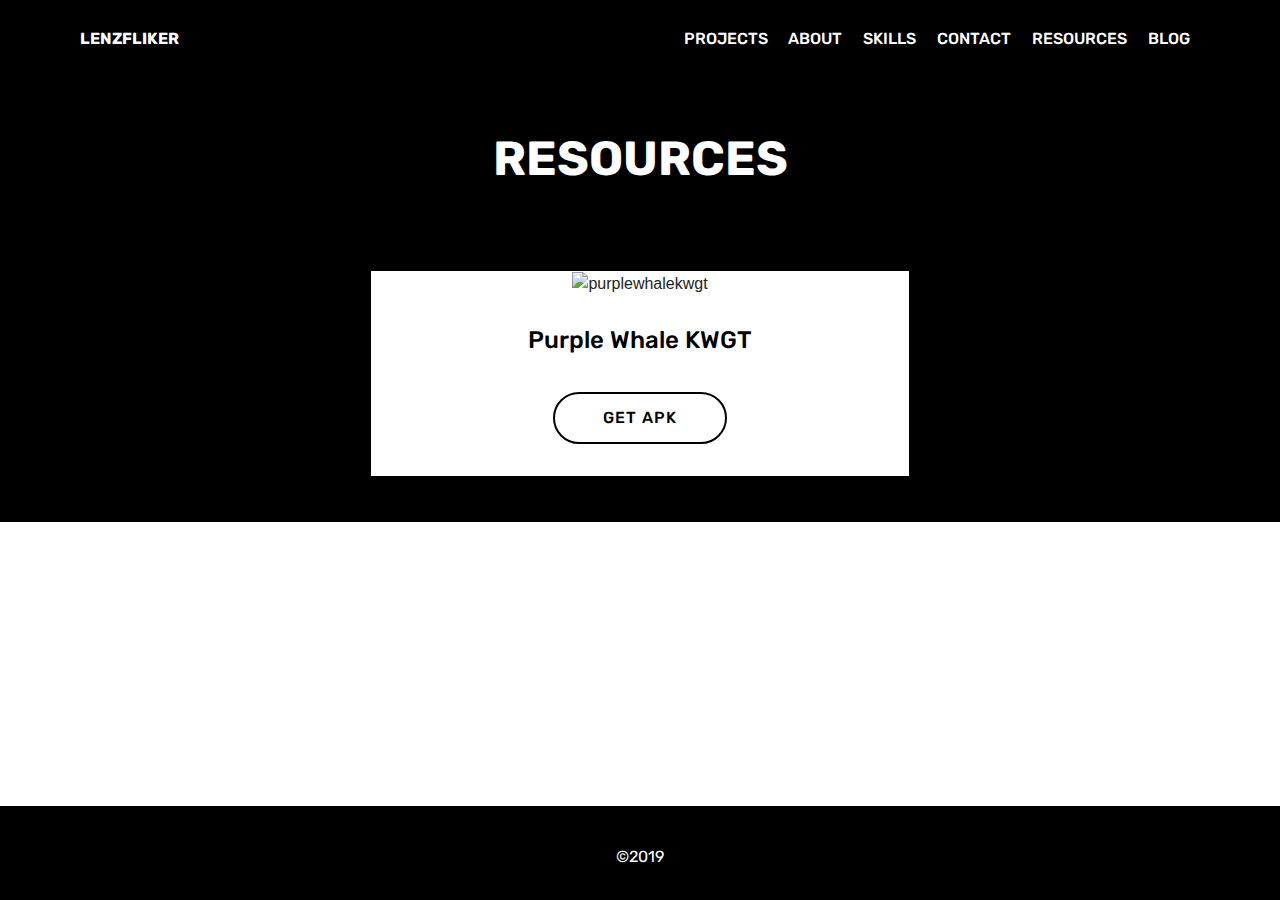
==== resources.html @ 173f1ce5 "create github pages" ====
<!DOCTYPE html>
<html  >
<head>
  
  <meta charset="UTF-8">
  <meta http-equiv="X-UA-Compatible" content="IE=edge">
  
  <meta name="viewport" content="width=device-width, initial-scale=1, minimum-scale=1">
  <link rel="shortcut icon" href="assets/images/vector-1.svg" type="image/x-icon">
  <meta name="description" content="freebies">
  
  <title>Resources</title>
  <link rel="stylesheet" href="assets/font-awesome-brands/../css/fontawesome.min.css">
  <link rel="stylesheet" href="assets/font-awesome-brands/css/brands.min.css">
  <link rel="stylesheet" href="assets/web/assets/mobirise-icons/mobirise-icons.css">
  <link rel="stylesheet" href="assets/tether/tether.min.css">
  <link rel="stylesheet" href="assets/bootstrap/css/bootstrap.min.css">
  <link rel="stylesheet" href="assets/bootstrap/css/bootstrap-grid.min.css">
  <link rel="stylesheet" href="assets/bootstrap/css/bootstrap-reboot.min.css">
  <link rel="stylesheet" href="assets/animatecss/animate.min.css">
  <link rel="stylesheet" href="assets/dropdown/css/style.css">
  <link rel="stylesheet" href="assets/theme/css/style.css">
  <link rel="stylesheet" href="assets/mobirise/css/mbr-additional.css" type="text/css">
  
  
  
<meta name="theme-color" content="#000000" />
<meta name="yandex-verification" content="7c7ad9bd0ea93718" /></head>
<body>

<!-- Google Analytics -->
<!-- Global site tag (gtag.js) - Google Analytics -->
<script async src="https://www.googletagmanager.com/gtag/js?id=UA-133733498-1"></script>
<script>
  window.dataLayer = window.dataLayer || [];
  function gtag(){dataLayer.push(arguments);}
  gtag('js', new Date());

  gtag('config', 'UA-133733498-1');
</script>
<!-- /Google Analytics -->


  <link rel="stylesheet" href="style.less" class="cid-rhVDGALJ6b" id="menu1-1d" data-rv-view="108"><section class="menu cid-rhVDGALJ6b" once="menu" id="menu1-1d">

    

    <nav class="navbar navbar-expand beta-menu navbar-dropdown align-items-center navbar-toggleable-sm">
        <button class="navbar-toggler navbar-toggler-right" type="button" data-toggle="collapse" data-target="#navbarSupportedContent" aria-controls="navbarSupportedContent" aria-expanded="false" aria-label="Toggle navigation">
            <div class="hamburger">
                <span></span>
                <span></span>
                <span></span>
                <span></span>
            </div>
        </button>
        <div class="menu-logo">
            <div class="navbar-brand">
                
                <span class="navbar-caption-wrap"><a class="navbar-caption text-white display-4" href="index.html">
                        LENZFLIKER</a></span>
            </div>
        </div>
        <div class="collapse navbar-collapse" id="navbarSupportedContent">
            <ul class="navbar-nav nav-dropdown nav-right" data-app-modern-menu="true"><li class="nav-item">
                    <a class="nav-link link text-primary display-4" href="https://mobirise.co">&nbsp;</a>   
                </li>
                <li class="nav-item"><a class="nav-link link text-primary display-4" href="https://behance.net/lenzfliker" target="_blank">PROJECTS</a></li><li class="nav-item"><a class="nav-link link text-primary display-4" href="index.html#content4-n">
                        
                        ABOUT</a></li><li class="nav-item"><a class="nav-link link text-primary display-4" href="index.html#header16-y">
                        
                        SKILLS</a></li><li class="nav-item"><a class="nav-link link text-primary display-4" href="index.html#form1-h">
                        
                        CONTACT</a></li><li class="nav-item"><a class="nav-link link text-primary display-4" href="resources.html">RESOURCES</a></li><li class="nav-item"><a class="nav-link link text-primary display-4" href="https://kutt.it/lenzfliker-blog" target="_blank">
                        
                        BLOG</a></li></ul>
            
        </div>
    </nav>
</section>

<section class="services1 cid-rwJvp8wmtj" id="services1-1f">
    <!---->
    
    <!---->
    <!--Overlay-->
    
    <!--Container-->
    <div class="container">
        <div class="row justify-content-center">
            <!--Titles-->
            <div class="title pb-5 col-12">
                <h2 class="align-left pb-3 mbr-fonts-style display-2"><strong>RESOURCES</strong></h2>
                
            </div>
            <!--Card-1-->
            <div class="card col-12 col-md-6 p-3 last-child">
                <div class="card-wrapper">
                    <div class="card-img">
                        <img src="assets/images/purplewhalekwgt-800x600.png" alt="purplewhalekwgt" title="purplewhalekwgt">
                    </div>
                    <div class="card-box">
                        <h4 class="card-title mbr-fonts-style display-5">
                            Purple Whale KWGT</h4>
                        
                        <!--Btn-->
                        <div class="mbr-section-btn align-center"><a href="https://kutt.it/kwgt" class="btn btn-black-outline display-4" target="_blank">GET APK</a></div>
                    </div>
                </div>
            </div>
            <!--Card-2-->
            
            <!--Card-3-->
            
            <!--Card-4-->
            
        </div>
    </div>
</section>

<section once="" class="cid-rh5cj7y0Zn mbr-reveal" id="footer7-1e">

    

    

    <div class="container">
        <div class="media-container-row align-center mbr-white">
            
            <div class="row social-row">
                <div class="social-list align-right pb-2">
                    
                    
                    
                    
                    
                    
                <div class="soc-item">
                        <a href="https://linkedin.com/in/lenzfliker/" target="_blank">
                            <span class="mbr-iconfont mbr-iconfont-social fa-linkedin-in fab" style="color: rgb(255, 255, 255); fill: rgb(255, 255, 255);"></span>
                        </a>
                    </div><div class="soc-item">
                        <a href="https://twitter.com/lenzfliker" target="_blank">
                            <span class="mbr-iconfont mbr-iconfont-social fa-twitter fab" style="color: rgb(255, 255, 255); fill: rgb(255, 255, 255);"></span>
                        </a>
                    </div><div class="soc-item">
                        <a href="https://instagram.com/lenzfliker" target="_blank">
                            <span class="mbr-iconfont mbr-iconfont-social fa-instagram fab" style="color: rgb(255, 255, 255); fill: rgb(255, 255, 255);"></span>
                        </a>
                    </div><div class="soc-item">
                        <a href="https://www.youtube.com/lenzfliker" target="_blank">
                            <span class="mbr-iconfont mbr-iconfont-social fa-youtube fab" style="color: rgb(255, 255, 255); fill: rgb(255, 255, 255);"></span>
                        </a>
                    </div><div class="soc-item">
                        <a href="https://m.me/lenzfliker" target="_blank">
                            <span class="mbr-iconfont mbr-iconfont-social fa-facebook-messenger fab" style="color: rgb(255, 255, 255); fill: rgb(255, 255, 255);"></span>
                        </a>
                    </div><div class="soc-item">
                        <a href="https://github.com/LENZFLIKER" target="_blank">
                            <span class="mbr-iconfont mbr-iconfont-social fa-github fab" style="color: rgb(255, 255, 255); fill: rgb(255, 255, 255);"></span>
                        </a>
                    </div></div>
            </div>
            <div class="row row-copirayt">
                <p class="mbr-text mb-0 mbr-fonts-style mbr-white align-center display-4"><a href="https://lenzfliker.github.io/pleaseclap/" target="_blank">
                    ©2019</a></p>
            </div>
        </div>
    </div>
</section>


  <script src="assets/web/assets/jquery/jquery.min.js"></script>
  <script src="assets/tether/tether.min.js"></script>
  <script src="assets/popper/popper.min.js"></script>
  <script src="assets/bootstrap/js/bootstrap.min.js"></script>
  <script src="assets/smoothscroll/smooth-scroll.js"></script>
  <script src="assets/touchswipe/jquery.touch-swipe.min.js"></script>
  <script src="assets/viewportchecker/jquery.viewportchecker.js"></script>
  <script src="assets/dropdown/js/nav-dropdown.js"></script>
  <script src="assets/dropdown/js/navbar-dropdown.js"></script>
  <script src="assets/theme/js/script.js"></script>
  
  
 <div id="scrollToTop" class="scrollToTop mbr-arrow-up"><a style="text-align: center;"><i class="mbr-arrow-up-icon mbr-arrow-up-icon-cm cm-icon cm-icon-smallarrow-up"></i></a></div>
    <input name="animation" type="hidden">
  </body>
</html>
---- assets/web/assets/mobirise-icons/mobirise-icons.css ----
@font-face {
  font-family: 'MobiriseIcons';
  src:  url('mobirise-icons.eot?spat4u');
  src:  url('mobirise-icons.eot?spat4u#iefix') format('embedded-opentype'),
    url('mobirise-icons.ttf?spat4u') format('truetype'),
    url('mobirise-icons.woff?spat4u') format('woff'),
    url('mobirise-icons.svg?spat4u#MobiriseIcons') format('svg');
  font-weight: normal;
  font-style: normal;
}

[class^="mbri-"], [class*=" mbri-"] {
  /* use !important to prevent issues with browser extensions that change fonts */
  font-family: MobiriseIcons !important;
  speak: none;
  font-style: normal;
  font-weight: normal;
  font-variant: normal;
  text-transform: none;
  line-height: 1;

  /* Better Font Rendering =========== */
  -webkit-font-smoothing: antialiased;
  -moz-osx-font-smoothing: grayscale;
}

.mbri-add-submenu:before {
  content: "\e900";
}
.mbri-alert:before {
  content: "\e901";
}
.mbri-align-center:before {
  content: "\e902";
}
.mbri-align-justify:before {
  content: "\e903";
}
.mbri-align-left:before {
  content: "\e904";
}
.mbri-align-right:before {
  content: "\e905";
}
.mbri-android:before {
  content: "\e906";
}
.mbri-apple:before {
  content: "\e907";
}
.mbri-arrow-down:before {
  content: "\e908";
}
.mbri-arrow-next:before {
  content: "\e909";
}
.mbri-arrow-prev:before {
  content: "\e90a";
}
.mbri-arrow-up:before {
  content: "\e90b";
}
.mbri-bold:before {
  content: "\e90c";
}
.mbri-bookmark:before {
  content: "\e90d";
}
.mbri-bootstrap:before {
  content: "\e90e";
}
.mbri-briefcase:before {
  content: "\e90f";
}
.mbri-browse:before {
  content: "\e910";
}
.mbri-bulleted-list:before {
  content: "\e911";
}
.mbri-calendar:before {
  content: "\e912";
}
.mbri-camera:before {
  content: "\e913";
}
.mbri-cart-add:before {
  content: "\e914";
}
.mbri-cart-full:before {
  content: "\e915";
}
.mbri-cash:before {
  content: "\e916";
}
.mbri-change-style:before {
  content: "\e917";
}
.mbri-chat:before {
  content: "\e918";
}
.mbri-clock:before {
  content: "\e919";
}
.mbri-close:before {
  content: "\e91a";
}
.mbri-cloud:before {
  content: "\e91b";
}
.mbri-code:before {
  content: "\e91c";
}
.mbri-contact-form:before {
  content: "\e91d";
}
.mbri-credit-card:before {
  content: "\e91e";
}
.mbri-cursor-click:before {
  content: "\e91f";
}
.mbri-cust-feedback:before {
  content: "\e920";
}
.mbri-database:before {
  content: "\e921";
}
.mbri-delivery:before {
  content: "\e922";
}
.mbri-desktop:before {
  content: "\e923";
}
.mbri-devices:before {
  content: "\e924";
}
.mbri-down:before {
  content: "\e925";
}
.mbri-download:before {
  content: "\e989";
}
.mbri-drag-n-drop:before {
  content: "\e927";
}
.mbri-drag-n-drop2:before {
  content: "\e928";
}
.mbri-edit:before {
  content: "\e929";
}
.mbri-edit2:before {
  content: "\e92a";
}
.mbri-error:before {
  content: "\e92b";
}
.mbri-extension:before {
  content: "\e92c";
}
.mbri-features:before {
  content: "\e92d";
}
.mbri-file:before {
  content: "\e92e";
}
.mbri-flag:before {
  content: "\e92f";
}
.mbri-folder:before {
  content: "\e930";
}
.mbri-gift:before {
  content: "\e931";
}
.mbri-github:before {
  content: "\e932";
}
.mbri-globe:before {
  content: "\e933";
}
.mbri-globe-2:before {
  content: "\e934";
}
.mbri-growing-chart:before {
  content: "\e935";
}
.mbri-hearth:before {
  content: "\e936";
}
.mbri-help:before {
  content: "\e937";
}
.mbri-home:before {
  content: "\e938";
}
.mbri-hot-cup:before {
  content: "\e939";
}
.mbri-idea:before {
  content: "\e93a";
}
.mbri-image-gallery:before {
  content: "\e93b";
}
.mbri-image-slider:before {
  content: "\e93c";
}
.mbri-info:before {
  content: "\e93d";
}
.mbri-italic:before {
  content: "\e93e";
}
.mbri-key:before {
  content: "\e93f";
}
.mbri-laptop:before {
  content: "\e940";
}
.mbri-layers:before {
  content: "\e941";
}
.mbri-left-right:before {
  content: "\e942";
}
.mbri-left:before {
  content: "\e943";
}
.mbri-letter:before {
  content: "\e944";
}
.mbri-like:before {
  content: "\e945";
}
.mbri-link:before {
  content: "\e946";
}
.mbri-lock:before {
  content: "\e947";
}
.mbri-login:before {
  content: "\e948";
}
.mbri-logout:before {
  content: "\e949";
}
.mbri-magic-stick:before {
  content: "\e94a";
}
.mbri-map-pin:before {
  content: "\e94b";
}
.mbri-menu:before {
  content: "\e94c";
}
.mbri-mobile:before {
  content: "\e94d";
}
.mbri-mobile2:before {
  content: "\e94e";
}
.mbri-mobirise:before {
  content: "\e94f";
}
.mbri-more-horizontal:before {
  content: "\e950";
}
.mbri-more-vertical:before {
  content: "\e951";
}
.mbri-music:before {
  content: "\e952";
}
.mbri-new-file:before {
  content: "\e953";
}
.mbri-numbered-list:before {
  content: "\e954";
}
.mbri-opened-folder:before {
  content: "\e955";
}
.mbri-pages:before {
  content: "\e956";
}
.mbri-paper-plane:before {
  content: "\e957";
}
.mbri-paperclip:before {
  content: "\e958";
}
.mbri-photo:before {
  content: "\e959";
}
.mbri-photos:before {
  content: "\e95a";
}
.mbri-pin:before {
  content: "\e95b";
}
.mbri-play:before {
  content: "\e95c";
}
.mbri-plus:before {
  content: "\e95d";
}
.mbri-preview:before {
  content: "\e95e";
}
.mbri-print:before {
  content: "\e95f";
}
.mbri-protect:before {
  content: "\e960";
}
.mbri-question:before {
  content: "\e961";
}
.mbri-quote-left:before {
  content: "\e962";
}
.mbri-quote-right:before {
  content: "\e963";
}
.mbri-refresh:before {
  content: "\e964";
}
.mbri-responsive:before {
  content: "\e965";
}
.mbri-right:before {
  content: "\e966";
}
.mbri-rocket:before {
  content: "\e967";
}
.mbri-sad-face:before {
  content: "\e968";
}
.mbri-sale:before {
  content: "\e969";
}
.mbri-save:before {
  content: "\e96a";
}
.mbri-search:before {
  content: "\e96b";
}
.mbri-setting:before {
  content: "\e96c";
}
.mbri-setting2:before {
  content: "\e96d";
}
.mbri-setting3:before {
  content: "\e96e";
}
.mbri-share:before {
  content: "\e96f";
}
.mbri-shopping-bag:before {
  content: "\e970";
}
.mbri-shopping-basket:before {
  content: "\e971";
}
.mbri-shopping-cart:before {
  content: "\e972";
}
.mbri-sites:before {
  content: "\e973";
}
.mbri-smile-face:before {
  content: "\e974";
}
.mbri-speed:before {
  content: "\e975";
}
.mbri-star:before {
  content: "\e976";
}
.mbri-success:before {
  content: "\e977";
}
.mbri-sun:before {
  content: "\e978";
}
.mbri-sun2:before {
  content: "\e979";
}
.mbri-tablet:before {
  content: "\e97a";
}
.mbri-tablet-vertical:before {
  content: "\e97b";
}
.mbri-target:before {
  content: "\e97c";
}
.mbri-timer:before {
  content: "\e97d";
}
.mbri-to-ftp:before {
  content: "\e97e";
}
.mbri-to-local-drive:before {
  content: "\e97f";
}
.mbri-touch-swipe:before {
  content: "\e980";
}
.mbri-touch:before {
  content: "\e981";
}
.mbri-trash:before {
  content: "\e982";
}
.mbri-underline:before {
  content: "\e983";
}
.mbri-unlink:before {
  content: "\e984";
}
.mbri-unlock:before {
  content: "\e985";
}
.mbri-up-down:before {
  content: "\e986";
}
.mbri-up:before {
  content: "\e987";
}
.mbri-update:before {
  content: "\e988";
}
.mbri-upload:before {
 content: "\e926"; 
}
.mbri-user:before {
  content: "\e98a";
}
.mbri-user2:before {
  content: "\e98b";
}
.mbri-users:before {
  content: "\e98c";
}
.mbri-video:before {
  content: "\e98d";
}
.mbri-video-play:before {
  content: "\e98e";
}
.mbri-watch:before {
  content: "\e98f";
}
.mbri-website-theme:before {
  content: "\e990";
}
.mbri-wifi:before {
  content: "\e991";
}
.mbri-windows:before {
  content: "\e992";
}
.mbri-zoom-out:before {
  content: "\e993";
}
.mbri-redo:before {
  content: "\e994";
}
.mbri-undo:before {
  content: "\e995";
}
---- assets/dropdown/css/style.css ----
.navbar-dropdown {
  left: 0;
  padding: 0;
  position: absolute;
  right: 0;
  top: 0;
  transition: all 0.45s ease;
  z-index: 1030;
  background: #282828; }
  .navbar-dropdown .navbar-logo {
    margin-right: 0.8rem;
    transition: margin 0.3s ease-in-out;
    vertical-align: middle; }
    .navbar-dropdown .navbar-logo img {
      height: 3.125rem;
      transition: all 0.3s ease-in-out; }
    .navbar-dropdown .navbar-logo.mbr-iconfont {
      font-size: 3.125rem;
      line-height: 3.125rem; }
  .navbar-dropdown .navbar-caption {
    font-weight: 700;
    white-space: normal;
    vertical-align: -4px;
    line-height: 3.125rem !important; }
    .navbar-dropdown .navbar-caption, .navbar-dropdown .navbar-caption:hover {
      color: inherit;
      text-decoration: none; }
  .navbar-dropdown .mbr-iconfont + .navbar-caption {
    vertical-align: -1px; }
  .navbar-dropdown.navbar-fixed-top {
    position: fixed; }
  .navbar-dropdown .navbar-brand span {
    vertical-align: -4px; }
  .navbar-dropdown.bg-color.transparent {
    background: none; }
  .navbar-dropdown.navbar-short .navbar-brand {
    padding: 0.625rem 0; }
    .navbar-dropdown.navbar-short .navbar-brand span {
      vertical-align: -1px; }
  .navbar-dropdown.navbar-short .navbar-caption {
    line-height: 2.375rem !important;
    vertical-align: -2px; }
  .navbar-dropdown.navbar-short .navbar-logo {
    margin-right: 0.5rem; }
    .navbar-dropdown.navbar-short .navbar-logo img {
      height: 2.375rem; }
    .navbar-dropdown.navbar-short .navbar-logo.mbr-iconfont {
      font-size: 2.375rem;
      line-height: 2.375rem; }
  .navbar-dropdown.navbar-short .mbr-table-cell {
    height: 3.625rem; }
  .navbar-dropdown .navbar-close {
    left: 0.6875rem;
    position: fixed;
    top: 0.75rem;
    z-index: 1000; }
  .navbar-dropdown .hamburger-icon {
    content: "";
    display: inline-block;
    vertical-align: middle;
    width: 16px;
    -webkit-box-shadow: 0 -6px 0 1px #282828,0 0 0 1px #282828,0 6px 0 1px #282828;
    -moz-box-shadow: 0 -6px 0 1px #282828,0 0 0 1px #282828,0 6px 0 1px #282828;
    box-shadow: 0 -6px 0 1px #282828,0 0 0 1px #282828,0 6px 0 1px #282828; }

.dropdown-menu .dropdown-toggle[data-toggle="dropdown-submenu"]::after {
  border-bottom: 0.35em solid transparent;
  border-left: 0.35em solid;
  border-right: 0;
  border-top: 0.35em solid transparent;
  margin-left: 0.3rem; }

.dropdown-menu .dropdown-item:focus {
  outline: 0; }

.nav-dropdown {
  font-size: 0.75rem;
  font-weight: 500;
  height: auto !important; }
  .nav-dropdown .nav-btn {
    padding-left: 1rem; }
  .nav-dropdown .link {
    margin: .667em 1.667em;
    font-weight: 500;
    padding: 0;
    transition: color .2s ease-in-out; }
    .nav-dropdown .link.dropdown-toggle {
      margin-right: 2.583em; }
      .nav-dropdown .link.dropdown-toggle::after {
        margin-left: .25rem;
        border-top: 0.35em solid;
        border-right: 0.35em solid transparent;
        border-left: 0.35em solid transparent;
        border-bottom: 0; }
      .nav-dropdown .link.dropdown-toggle[aria-expanded="true"] {
        margin: 0;
        padding: 0.667em 3.263em  0.667em 1.667em; }
  .nav-dropdown .link::after,
  .nav-dropdown .dropdown-item::after {
    color: inherit; }
  .nav-dropdown .btn {
    font-size: 0.75rem;
    font-weight: 700;
    letter-spacing: 0;
    margin-bottom: 0;
    padding-left: 1.25rem;
    padding-right: 1.25rem; }
  .nav-dropdown .dropdown-menu {
    border-radius: 0;
    border: 0;
    left: 0;
    margin: 0;
    padding-bottom: 1.25rem;
    padding-top: 1.25rem;
    position: relative; }
  .nav-dropdown .dropdown-submenu {
    margin-left: 0.125rem;
    top: 0; }
  .nav-dropdown .dropdown-item {
    font-weight: 500;
    line-height: 2;
    padding: 0.3846em 4.615em 0.3846em 1.5385em;
    position: relative;
    transition: color .2s ease-in-out, background-color .2s ease-in-out; }
    .nav-dropdown .dropdown-item::after {
      margin-top: -0.3077em;
      position: absolute;
      right: 1.1538em;
      top: 50%; }
    .nav-dropdown .dropdown-item:focus, .nav-dropdown .dropdown-item:hover {
      background: none; }

@media (max-width: 767px) {
  .nav-dropdown.navbar-toggleable-sm {
    bottom: 0;
    display: none;
    left: 0;
    overflow-x: hidden;
    position: fixed;
    top: 0;
    transform: translateX(-100%);
    -ms-transform: translateX(-100%);
    -webkit-transform: translateX(-100%);
    width: 18.75rem;
    z-index: 999; } }
.nav-dropdown.navbar-toggleable-xl {
  bottom: 0;
  display: none;
  left: 0;
  overflow-x: hidden;
  position: fixed;
  top: 0;
  transform: translateX(-100%);
  -ms-transform: translateX(-100%);
  -webkit-transform: translateX(-100%);
  width: 18.75rem;
  z-index: 999; }

.nav-dropdown-sm {
  display: block !important;
  overflow-x: hidden;
  overflow: auto;
  padding-top: 3.875rem; }
  .nav-dropdown-sm::after {
    content: "";
    display: block;
    height: 3rem;
    width: 100%; }
  .nav-dropdown-sm.collapse.in ~ .navbar-close {
    display: block !important; }
  .nav-dropdown-sm.collapsing, .nav-dropdown-sm.collapse.in {
    transform: translateX(0);
    -ms-transform: translateX(0);
    -webkit-transform: translateX(0);
    transition: all 0.25s ease-out;
    -webkit-transition: all 0.25s ease-out;
    background: #282828; }
  .nav-dropdown-sm.collapsing[aria-expanded="false"] {
    transform: translateX(-100%);
    -ms-transform: translateX(-100%);
    -webkit-transform: translateX(-100%); }
  .nav-dropdown-sm .nav-item {
    display: block;
    margin-left: 0 !important;
    padding-left: 0; }
  .nav-dropdown-sm .link,
  .nav-dropdown-sm .dropdown-item {
    border-top: 1px dotted rgba(255, 255, 255, 0.1);
    font-size: 0.8125rem;
    line-height: 1.6;
    margin: 0 !important;
    padding: 0.875rem 2.4rem 0.875rem 1.5625rem !important;
    position: relative;
    white-space: normal; }
    .nav-dropdown-sm .link:focus, .nav-dropdown-sm .link:hover,
    .nav-dropdown-sm .dropdown-item:focus,
    .nav-dropdown-sm .dropdown-item:hover {
      background: rgba(0, 0, 0, 0.2) !important;
      color: #c0a375; }
  .nav-dropdown-sm .nav-btn {
    position: relative;
    padding: 1.5625rem 1.5625rem 0 1.5625rem; }
    .nav-dropdown-sm .nav-btn::before {
      border-top: 1px dotted rgba(255, 255, 255, 0.1);
      content: "";
      left: 0;
      position: absolute;
      top: 0;
      width: 100%; }
    .nav-dropdown-sm .nav-btn + .nav-btn {
      padding-top: 0.625rem; }
      .nav-dropdown-sm .nav-btn + .nav-btn::before {
        display: none; }
  .nav-dropdown-sm .btn {
    padding: 0.625rem 0; }
  .nav-dropdown-sm .dropdown-toggle[data-toggle="dropdown-submenu"]::after {
    margin-left: .25rem;
    border-top: 0.35em solid;
    border-right: 0.35em solid transparent;
    border-left: 0.35em solid transparent;
    border-bottom: 0; }
  .nav-dropdown-sm .dropdown-toggle[data-toggle="dropdown-submenu"][aria-expanded="true"]::after {
    border-top: 0;
    border-right: 0.35em solid transparent;
    border-left: 0.35em solid transparent;
    border-bottom: 0.35em solid; }
  .nav-dropdown-sm .dropdown-menu {
    margin: 0;
    padding: 0;
    position: relative;
    top: 0;
    left: 0;
    width: 100%;
    border: 0;
    float: none;
    border-radius: 0;
    background: none; }
  .nav-dropdown-sm .dropdown-submenu {
    left: 100%;
    margin-left: 0.125rem;
    margin-top: -1.25rem;
    top: 0; }

.navbar-toggleable-sm .nav-dropdown .dropdown-menu {
  position: absolute; }

.navbar-toggleable-sm .nav-dropdown .dropdown-submenu {
  left: 100%;
  margin-left: 0.125rem;
  margin-top: -1.25rem;
  top: 0; }

.navbar-toggleable-sm.opened .nav-dropdown .dropdown-menu {
  position: relative; }

.navbar-toggleable-sm.opened .nav-dropdown .dropdown-submenu {
  left: 0;
  margin-left: 00rem;
  margin-top: 0rem;
  top: 0; }

.is-builder .nav-dropdown.collapsing {
  transition: none !important; }

/*# sourceMappingURL=style.css.map */
---- assets/theme/css/style.css ----
/*!
 * Mobirise v4 theme (https://mobirise.com/)
 * Copyright 2017 Mobirise
 */
section {
  background-color: #eeeeee; }

section,
.container,
.container-fluid {
  position: relative;
  word-wrap: break-word; }

a.mbr-iconfont:hover {
  text-decoration: none; }

.article .lead p, .article .lead ul, .article .lead ol, .article .lead pre, .article .lead blockquote {
  margin-bottom: 0; }

a {
  font-style: normal;
  font-weight: 400;
  cursor: pointer; }
  a, a:hover {
    text-decoration: none; }

figure {
  margin-bottom: 0; }

body {
  color: #232323; }

h1, h2, h3, h4, h5, h6,
.h1, .h2, .h3, .h4, .h5, .h6,
.display-1, .display-2, .display-3, .display-4 {
  line-height: 1;
  word-break: break-word;
  word-wrap: break-word; }

b, strong {
  font-weight: bold; }

blockquote {
  padding: 10px 0 10px 20px;
  position: relative;
  border-left: 2px solid;
  border-color: #ff3366; }

input:-webkit-autofill, input:-webkit-autofill:hover, input:-webkit-autofill:focus, input:-webkit-autofill:active {
  transition-delay: 9999s;
  transition-property: background-color, color; }

textarea[type="hidden"] {
  display: none; }

body {
  position: relative; }

section {
  background-position: 50% 50%;
  background-repeat: no-repeat;
  background-size: cover; }
  section .mbr-background-video,
  section .mbr-background-video-preview {
    position: absolute;
    bottom: 0;
    left: 0;
    right: 0;
    top: 0; }

.hidden {
  visibility: hidden; }

.mbr-z-index20 {
  z-index: 20; }

/*! Base colors */
.mbr-white {
  color: #ffffff; }

.mbr-black {
  color: #000000; }

.mbr-bg-white {
  background-color: #ffffff; }

.mbr-bg-black {
  background-color: #000000; }

/*! Text-aligns */
.align-left {
  text-align: left; }

.align-center {
  text-align: center; }

.align-right {
  text-align: right; }

@media (max-width: 767px) {
  .align-left, .align-center, .align-right, .mbr-section-btn, .mbr-section-title {
    text-align: center; } }
/*! Font-weight  */
.mbr-light {
  font-weight: 300; }

.mbr-regular {
  font-weight: 400; }

.mbr-semibold {
  font-weight: 500; }

.mbr-bold {
  font-weight: 700; }

/*! Media  */
.media-size-item {
  -webkit-flex: 1 1 auto;
  -moz-flex: 1 1 auto;
  -ms-flex: 1 1 auto;
  -o-flex: 1 1 auto;
  flex: 1 1 auto; }

.media-content {
  -webkit-flex-basis: 100%;
  flex-basis: 100%; }

.media-container-row {
  display: -ms-flexbox;
  display: -webkit-flex;
  display: flex;
  -webkit-flex-direction: row;
  -ms-flex-direction: row;
  flex-direction: row;
  -webkit-flex-wrap: wrap;
  -ms-flex-wrap: wrap;
  flex-wrap: wrap;
  -webkit-justify-content: center;
  -ms-flex-pack: center;
  justify-content: center;
  -webkit-align-content: center;
  -ms-flex-line-pack: center;
  align-content: center;
  -webkit-align-items: start;
  -ms-flex-align: start;
  align-items: start; }
  .media-container-row .media-size-item {
    width: 400px; }

.media-container-column {
  display: -ms-flexbox;
  display: -webkit-flex;
  display: flex;
  -webkit-flex-direction: column;
  -ms-flex-direction: column;
  flex-direction: column;
  -webkit-flex-wrap: wrap;
  -ms-flex-wrap: wrap;
  flex-wrap: wrap;
  -webkit-justify-content: center;
  -ms-flex-pack: center;
  justify-content: center;
  -webkit-align-content: center;
  -ms-flex-line-pack: center;
  align-content: center;
  -webkit-align-items: stretch;
  -ms-flex-align: stretch;
  align-items: stretch; }
  .media-container-column > * {
    width: 100%; }

@media (min-width: 992px) {
  .media-container-row {
    -webkit-flex-wrap: nowrap;
    -ms-flex-wrap: nowrap;
    flex-wrap: nowrap; } }
figure {
  overflow: hidden; }

figure[mbr-media-size] {
  transition: width 0.1s; }

.mbr-figure img, .mbr-figure iframe {
  display: block;
  width: 100%; }

.card {
  background-color: transparent;
  border: none; }

.card-box {
  width: 100%; }

.card-img {
  text-align: center;
  flex-shrink: 0;
  -webkit-flex-shrink: 0; }

.media {
  max-width: 100%;
  margin: 0 auto; }

.mbr-figure {
  -ms-flex-item-align: center;
  -ms-grid-row-align: center;
  -webkit-align-self: center;
  align-self: center; }

.media-container > div {
  max-width: 100%; }

.mbr-figure img, .card-img img {
  width: 100%; }

@media (max-width: 991px) {
  .media-size-item {
    width: auto !important; }

  .media {
    width: auto; }

  .mbr-figure {
    width: 100% !important; } }
/*! Buttons */
.mbr-section-btn {
  margin-left: -.25rem;
  margin-right: -.25rem;
  font-size: 0; }

nav .mbr-section-btn {
  margin-left: 0rem;
  margin-right: 0rem; }

/*! Btn icon margin */
.btn .mbr-iconfont, .btn.btn-sm .mbr-iconfont {
  cursor: pointer;
  margin-right: 0.5rem; }

.btn.btn-md .mbr-iconfont, .btn.btn-md .mbr-iconfont {
  margin-right: 0.8rem; }

.mbr-regular {
  font-weight: 400; }

.mbr-semibold {
  font-weight: 500; }

.mbr-bold {
  font-weight: 700; }

[type="submit"] {
  -webkit-appearance: none; }

/*! Full-screen */
.mbr-fullscreen .mbr-overlay {
  min-height: 100vh; }

.mbr-fullscreen {
  display: flex;
  display: -webkit-flex;
  display: -moz-flex;
  display: -ms-flex;
  display: -o-flex;
  align-items: center;
  -webkit-align-items: center;
  min-height: 100vh;
  padding-top: 3rem;
  padding-bottom: 3rem; }

/*! Map */
.map {
  height: 25rem;
  position: relative; }
  .map iframe {
    width: 100%;
    height: 100%; }

/* Form */
.form-asterisk {
  font-family: initial;
  position: absolute;
  top: -2px;
  font-weight: normal; }

/*! Scroll to top arrow */
.mbr-arrow-up {
  bottom: 25px;
  right: 90px;
  position: fixed;
  text-align: right;
  z-index: 5000;
  color: #ffffff;
  font-size: 32px;
  transform: rotate(180deg);
  -webkit-transform: rotate(180deg); }

.mbr-arrow-up a {
  background: rgba(0, 0, 0, 0.2);
  border-radius: 3px;
  color: #fff;
  display: inline-block;
  height: 60px;
  width: 60px;
  outline-style: none !important;
  position: relative;
  text-decoration: none;
  transition: all .3s ease-in-out;
  cursor: pointer;
  text-align: center; }
  .mbr-arrow-up a:hover {
    background-color: rgba(0, 0, 0, 0.4); }
  .mbr-arrow-up a i {
    line-height: 60px; }

.mbr-arrow-up-icon {
  display: block;
  color: #fff; }

.mbr-arrow-up-icon::before {
  content: "\203a";
  display: inline-block;
  font-family: serif;
  font-size: 32px;
  line-height: 1;
  font-style: normal;
  position: relative;
  top: 6px;
  left: -4px;
  -webkit-transform: rotate(-90deg);
  transform: rotate(-90deg); }

/*! Arrow Down */
.mbr-arrow {
  position: absolute;
  bottom: 45px;
  left: 50%;
  width: 60px;
  height: 60px;
  cursor: pointer;
  background-color: rgba(80, 80, 80, 0.5);
  border-radius: 50%;
  -webkit-transform: translateX(-50%);
  transform: translateX(-50%); }
  .mbr-arrow > a {
    display: inline-block;
    text-decoration: none;
    outline-style: none;
    -webkit-animation: arrowdown 1.7s ease-in-out infinite;
    animation: arrowdown 1.7s ease-in-out infinite; }
    .mbr-arrow > a > i {
      position: absolute;
      top: -2px;
      left: 15px;
      font-size: 2rem; }

@keyframes arrowdown {
  0% {
    transform: translateY(0px);
    -webkit-transform: translateY(0px); }
  50% {
    transform: translateY(-5px);
    -webkit-transform: translateY(-5px); }
  100% {
    transform: translateY(0px);
    -webkit-transform: translateY(0px); } }
@-webkit-keyframes arrowdown {
  0% {
    transform: translateY(0px);
    -webkit-transform: translateY(0px); }
  50% {
    transform: translateY(-5px);
    -webkit-transform: translateY(-5px); }
  100% {
    transform: translateY(0px);
    -webkit-transform: translateY(0px); } }
@media (max-width: 500px) {
  .mbr-arrow-up {
    left: 50%;
    right: auto;
    transform: translateX(-50%) rotate(180deg);
    -webkit-transform: translateX(-50%) rotate(180deg); } }
/*Gradients animation*/
@keyframes gradient-animation {
  from {
    background-position: 0% 100%;
    animation-timing-function: ease-in-out; }
  to {
    background-position: 100% 0%;
    animation-timing-function: ease-in-out; } }
@-webkit-keyframes gradient-animation {
  from {
    background-position: 0% 100%;
    animation-timing-function: ease-in-out; }
  to {
    background-position: 100% 0%;
    animation-timing-function: ease-in-out; } }
.bg-gradient {
  background-size: 200% 200%;
  animation: gradient-animation 5s infinite alternate;
  -webkit-animation: gradient-animation 5s infinite alternate; }

.menu .navbar-brand {
  display: -webkit-flex; }
  .menu .navbar-brand span {
    display: flex;
    display: -webkit-flex; }
  .menu .navbar-brand .navbar-caption-wrap {
    display: -webkit-flex; }
  .menu .navbar-brand .navbar-logo img {
    display: -webkit-flex; }
@media (min-width: 768px) and (max-width: 991px) {
  .menu .navbar-toggleable-sm .navbar-nav {
    display: -webkit-box;
    display: -webkit-flex;
    display: -ms-flexbox; } }
@media (max-width: 991px) {
  .menu .navbar-collapse {
    max-height: 93.5vh; }
    .menu .navbar-collapse.show {
      overflow: auto; } }
@media (min-width: 992px) {
  .menu .navbar-nav.nav-dropdown {
    display: -webkit-flex; }
  .menu .navbar-toggleable-sm .navbar-collapse {
    display: -webkit-flex !important; } }
@media (max-width: 767px) {
  .menu .navbar-collapse {
    max-height: 80vh; } }

.navbar {
  display: -webkit-flex;
  -webkit-flex-wrap: wrap;
  -webkit-align-items: center;
  -webkit-justify-content: space-between; }

.navbar-collapse {
  -webkit-flex-basis: 100%;
  -webkit-flex-grow: 1;
  -webkit-align-items: center; }

.nav-dropdown .link {
  padding: .667em 1.667em !important;
  margin: 0 !important; }

.nav {
  display: -webkit-flex;
  -webkit-flex-wrap: wrap; }

.row {
  display: -webkit-flex;
  -webkit-flex-wrap: wrap; }

.justify-content-center {
  -webkit-justify-content: center; }

.form-inline {
  display: -webkit-flex;
  -webkit-flex-flow: row wrap;
  -webkit-align-items: center; }

.card-wrapper {
  -webkit-flex: 1; }

.carousel-control {
  z-index: 10;
  display: -webkit-flex;
  -webkit-align-items: center;
  -webkit-justify-content: center; }

.carousel-controls {
  display: -webkit-flex; }

.media {
  display: -webkit-flex; }

.form-group:focus {
  outline: none; }

.jq-selectbox__select {
  padding: 1.07em .5em;
  position: absolute;
  top: 0;
  left: 0;
  width: 100%; }

.jq-selectbox__dropdown {
  position: absolute;
  top: 100% !important;
  left: 0 !important;
  width: 100% !important; }

.jq-selectbox__trigger-arrow {
  transform: translateY(-50%); }

.jq-selectbox li {
  padding: 1.07em .5em; }

div[data-for^="input-range"] input {
  padding-left: 0;
  padding-right: 0; }

.modal-dialog, .modal-content {
  height: 100%; }

.modal-dialog .carousel-inner {
  height: 100%;
  height: -webkit-fill-available;
  height: fill-available; }

.carousel-item {
  text-align: center; }

.carousel-item img {
  margin: auto; }
.engine {
	position: absolute;
	text-indent: -2400px;
	text-align: center;
	padding: 0;
	top: 0;
	left: -2400px;
}
---- assets/mobirise/css/mbr-additional.css ----
@import url(https://fonts.googleapis.com/css?family=Rubik:300,300i,400,400i,500,500i,700,700i,900,900i);





body {
  font-style: normal;
  line-height: 1.5;
}
.mbr-section-title {
  font-style: normal;
  line-height: 1.2;
}
.mbr-section-subtitle {
  line-height: 1.3;
}
.mbr-text {
  font-style: normal;
  line-height: 1.6;
}
.display-1 {
  font-family: 'Rubik', sans-serif;
  font-size: 4rem;
}
.display-1 > .mbr-iconfont {
  font-size: 6.4rem;
}
.display-2 {
  font-family: 'Rubik', sans-serif;
  font-size: 3rem;
}
.display-2 > .mbr-iconfont {
  font-size: 4.8rem;
}
.display-4 {
  font-family: 'Rubik', sans-serif;
  font-size: 1rem;
}
.display-4 > .mbr-iconfont {
  font-size: 1.6rem;
}
.display-5 {
  font-family: 'Rubik', sans-serif;
  font-size: 1.5rem;
}
.display-5 > .mbr-iconfont {
  font-size: 2.4rem;
}
.display-7 {
  font-family: 'Rubik', sans-serif;
  font-size: 1.2rem;
}
.display-7 > .mbr-iconfont {
  font-size: 1.92rem;
}
/* ---- Fluid typography for mobile devices ---- */
/* 1.4 - font scale ratio ( bootstrap == 1.42857 ) */
/* 100vw - current viewport width */
/* (48 - 20)  48 == 48rem == 768px, 20 == 20rem == 320px(minimal supported viewport) */
/* 0.65 - min scale variable, may vary */
@media (max-width: 768px) {
  .display-1 {
    font-size: 3.2rem;
    font-size: calc( 2.05rem + (4 - 2.05) * ((100vw - 20rem) / (48 - 20)));
    line-height: calc( 1.4 * (2.05rem + (4 - 2.05) * ((100vw - 20rem) / (48 - 20))));
  }
  .display-2 {
    font-size: 2.4rem;
    font-size: calc( 1.7rem + (3 - 1.7) * ((100vw - 20rem) / (48 - 20)));
    line-height: calc( 1.4 * (1.7rem + (3 - 1.7) * ((100vw - 20rem) / (48 - 20))));
  }
  .display-4 {
    font-size: 0.8rem;
    font-size: calc( 1rem + (1 - 1) * ((100vw - 20rem) / (48 - 20)));
    line-height: calc( 1.4 * (1rem + (1 - 1) * ((100vw - 20rem) / (48 - 20))));
  }
  .display-5 {
    font-size: 1.2rem;
    font-size: calc( 1.175rem + (1.5 - 1.175) * ((100vw - 20rem) / (48 - 20)));
    line-height: calc( 1.4 * (1.175rem + (1.5 - 1.175) * ((100vw - 20rem) / (48 - 20))));
  }
}
/* Buttons */
.btn {
  font-weight: 500;
  border-width: 2px;
  font-style: normal;
  letter-spacing: 1px;
  margin: .4rem .8rem;
  white-space: normal;
  -webkit-transition: all 0.3s ease-in-out;
  -moz-transition: all 0.3s ease-in-out;
  transition: all 0.3s ease-in-out;
  display: inline-flex;
  align-items: center;
  justify-content: center;
  word-break: break-word;
  -webkit-align-items: center;
  -webkit-justify-content: center;
  display: -webkit-inline-flex;
  padding: 1rem 3rem;
  border-radius: 3px;
}
.btn-sm {
  font-weight: 500;
  letter-spacing: 1px;
  -webkit-transition: all 0.3s ease-in-out;
  -moz-transition: all 0.3s ease-in-out;
  transition: all 0.3s ease-in-out;
  padding: 0.6rem 1.5rem;
  border-radius: 3px;
}
.btn-md {
  font-weight: 500;
  letter-spacing: 1px;
  margin: .4rem .8rem !important;
  -webkit-transition: all 0.3s ease-in-out;
  -moz-transition: all 0.3s ease-in-out;
  transition: all 0.3s ease-in-out;
  padding: 1rem 3rem;
  border-radius: 3px;
}
.btn-lg {
  font-weight: 500;
  letter-spacing: 1px;
  margin: .4rem .8rem !important;
  -webkit-transition: all 0.3s ease-in-out;
  -moz-transition: all 0.3s ease-in-out;
  transition: all 0.3s ease-in-out;
  padding: 1.2rem 3.2rem;
  border-radius: 3px;
}
.bg-primary {
  background-color: #ffffff !important;
}
.bg-success {
  background-color: #f7ed4a !important;
}
.bg-info {
  background-color: #82786e !important;
}
.bg-warning {
  background-color: #879a9f !important;
}
.bg-danger {
  background-color: #b1a374 !important;
}
.btn-primary,
.btn-primary:active {
  background-color: #ffffff !important;
  border-color: #ffffff !important;
  color: #808080 !important;
}
.btn-primary:hover,
.btn-primary:focus,
.btn-primary.focus,
.btn-primary.active {
  color: #808080 !important;
  background-color: #d9d9d9 !important;
  border-color: #d9d9d9 !important;
}
.btn-primary.disabled,
.btn-primary:disabled {
  color: #808080 !important;
  background-color: #d9d9d9 !important;
  border-color: #d9d9d9 !important;
}
.btn-secondary,
.btn-secondary:active {
  background-color: #ff3366 !important;
  border-color: #ff3366 !important;
  color: #ffffff !important;
}
.btn-secondary:hover,
.btn-secondary:focus,
.btn-secondary.focus,
.btn-secondary.active {
  color: #ffffff !important;
  background-color: #e50039 !important;
  border-color: #e50039 !important;
}
.btn-secondary.disabled,
.btn-secondary:disabled {
  color: #ffffff !important;
  background-color: #e50039 !important;
  border-color: #e50039 !important;
}
.btn-info,
.btn-info:active {
  background-color: #82786e !important;
  border-color: #82786e !important;
  color: #ffffff !important;
}
.btn-info:hover,
.btn-info:focus,
.btn-info.focus,
.btn-info.active {
  color: #ffffff !important;
  background-color: #59524b !important;
  border-color: #59524b !important;
}
.btn-info.disabled,
.btn-info:disabled {
  color: #ffffff !important;
  background-color: #59524b !important;
  border-color: #59524b !important;
}
.btn-success,
.btn-success:active {
  background-color: #f7ed4a !important;
  border-color: #f7ed4a !important;
  color: #3f3c03 !important;
}
.btn-success:hover,
.btn-success:focus,
.btn-success.focus,
.btn-success.active {
  color: #3f3c03 !important;
  background-color: #eadd0a !important;
  border-color: #eadd0a !important;
}
.btn-success.disabled,
.btn-success:disabled {
  color: #3f3c03 !important;
  background-color: #eadd0a !important;
  border-color: #eadd0a !important;
}
.btn-warning,
.btn-warning:active {
  background-color: #879a9f !important;
  border-color: #879a9f !important;
  color: #ffffff !important;
}
.btn-warning:hover,
.btn-warning:focus,
.btn-warning.focus,
.btn-warning.active {
  color: #ffffff !important;
  background-color: #617479 !important;
  border-color: #617479 !important;
}
.btn-warning.disabled,
.btn-warning:disabled {
  color: #ffffff !important;
  background-color: #617479 !important;
  border-color: #617479 !important;
}
.btn-danger,
.btn-danger:active {
  background-color: #b1a374 !important;
  border-color: #b1a374 !important;
  color: #ffffff !important;
}
.btn-danger:hover,
.btn-danger:focus,
.btn-danger.focus,
.btn-danger.active {
  color: #ffffff !important;
  background-color: #8b7d4e !important;
  border-color: #8b7d4e !important;
}
.btn-danger.disabled,
.btn-danger:disabled {
  color: #ffffff !important;
  background-color: #8b7d4e !important;
  border-color: #8b7d4e !important;
}
.btn-white {
  color: #333333 !important;
}
.btn-white,
.btn-white:active {
  background-color: #ffffff !important;
  border-color: #ffffff !important;
  color: #808080 !important;
}
.btn-white:hover,
.btn-white:focus,
.btn-white.focus,
.btn-white.active {
  color: #808080 !important;
  background-color: #d9d9d9 !important;
  border-color: #d9d9d9 !important;
}
.btn-white.disabled,
.btn-white:disabled {
  color: #808080 !important;
  background-color: #d9d9d9 !important;
  border-color: #d9d9d9 !important;
}
.btn-black,
.btn-black:active {
  background-color: #333333 !important;
  border-color: #333333 !important;
  color: #ffffff !important;
}
.btn-black:hover,
.btn-black:focus,
.btn-black.focus,
.btn-black.active {
  color: #ffffff !important;
  background-color: #0d0d0d !important;
  border-color: #0d0d0d !important;
}
.btn-black.disabled,
.btn-black:disabled {
  color: #ffffff !important;
  background-color: #0d0d0d !important;
  border-color: #0d0d0d !important;
}
.btn-primary-outline,
.btn-primary-outline:active {
  background: none;
  border-color: #cccccc;
  color: #cccccc;
}
.btn-primary-outline:hover,
.btn-primary-outline:focus,
.btn-primary-outline.focus,
.btn-primary-outline.active {
  color: #808080;
  background-color: #ffffff;
  border-color: #ffffff;
}
.btn-primary-outline.disabled,
.btn-primary-outline:disabled {
  color: #808080 !important;
  background-color: #ffffff !important;
  border-color: #ffffff !important;
}
.btn-secondary-outline,
.btn-secondary-outline:active {
  background: none;
  border-color: #cc0033;
  color: #cc0033;
}
.btn-secondary-outline:hover,
.btn-secondary-outline:focus,
.btn-secondary-outline.focus,
.btn-secondary-outline.active {
  color: #ffffff;
  background-color: #ff3366;
  border-color: #ff3366;
}
.btn-secondary-outline.disabled,
.btn-secondary-outline:disabled {
  color: #ffffff !important;
  background-color: #ff3366 !important;
  border-color: #ff3366 !important;
}
.btn-info-outline,
.btn-info-outline:active {
  background: none;
  border-color: #4b453f;
  color: #4b453f;
}
.btn-info-outline:hover,
.btn-info-outline:focus,
.btn-info-outline.focus,
.btn-info-outline.active {
  color: #ffffff;
  background-color: #82786e;
  border-color: #82786e;
}
.btn-info-outline.disabled,
.btn-info-outline:disabled {
  color: #ffffff !important;
  background-color: #82786e !important;
  border-color: #82786e !important;
}
.btn-success-outline,
.btn-success-outline:active {
  background: none;
  border-color: #d2c609;
  color: #d2c609;
}
.btn-success-outline:hover,
.btn-success-outline:focus,
.btn-success-outline.focus,
.btn-success-outline.active {
  color: #3f3c03;
  background-color: #f7ed4a;
  border-color: #f7ed4a;
}
.btn-success-outline.disabled,
.btn-success-outline:disabled {
  color: #3f3c03 !important;
  background-color: #f7ed4a !important;
  border-color: #f7ed4a !important;
}
.btn-warning-outline,
.btn-warning-outline:active {
  background: none;
  border-color: #55666b;
  color: #55666b;
}
.btn-warning-outline:hover,
.btn-warning-outline:focus,
.btn-warning-outline.focus,
.btn-warning-outline.active {
  color: #ffffff;
  background-color: #879a9f;
  border-color: #879a9f;
}
.btn-warning-outline.disabled,
.btn-warning-outline:disabled {
  color: #ffffff !important;
  background-color: #879a9f !important;
  border-color: #879a9f !important;
}
.btn-danger-outline,
.btn-danger-outline:active {
  background: none;
  border-color: #7a6e45;
  color: #7a6e45;
}
.btn-danger-outline:hover,
.btn-danger-outline:focus,
.btn-danger-outline.focus,
.btn-danger-outline.active {
  color: #ffffff;
  background-color: #b1a374;
  border-color: #b1a374;
}
.btn-danger-outline.disabled,
.btn-danger-outline:disabled {
  color: #ffffff !important;
  background-color: #b1a374 !important;
  border-color: #b1a374 !important;
}
.btn-black-outline,
.btn-black-outline:active {
  background: none;
  border-color: #000000;
  color: #000000;
}
.btn-black-outline:hover,
.btn-black-outline:focus,
.btn-black-outline.focus,
.btn-black-outline.active {
  color: #ffffff;
  background-color: #333333;
  border-color: #333333;
}
.btn-black-outline.disabled,
.btn-black-outline:disabled {
  color: #ffffff !important;
  background-color: #333333 !important;
  border-color: #333333 !important;
}
.btn-white-outline,
.btn-white-outline:active,
.btn-white-outline.active {
  background: none;
  border-color: #ffffff;
  color: #ffffff;
}
.btn-white-outline:hover,
.btn-white-outline:focus,
.btn-white-outline.focus {
  color: #333333;
  background-color: #ffffff;
  border-color: #ffffff;
}
.text-primary {
  color: #ffffff !important;
}
.text-secondary {
  color: #ff3366 !important;
}
.text-success {
  color: #f7ed4a !important;
}
.text-info {
  color: #82786e !important;
}
.text-warning {
  color: #879a9f !important;
}
.text-danger {
  color: #b1a374 !important;
}
.text-white {
  color: #ffffff !important;
}
.text-black {
  color: #000000 !important;
}
a.text-primary:hover,
a.text-primary:focus {
  color: #cccccc !important;
}
a.text-secondary:hover,
a.text-secondary:focus {
  color: #cc0033 !important;
}
a.text-success:hover,
a.text-success:focus {
  color: #d2c609 !important;
}
a.text-info:hover,
a.text-info:focus {
  color: #4b453f !important;
}
a.text-warning:hover,
a.text-warning:focus {
  color: #55666b !important;
}
a.text-danger:hover,
a.text-danger:focus {
  color: #7a6e45 !important;
}
a.text-white:hover,
a.text-white:focus {
  color: #b3b3b3 !important;
}
a.text-black:hover,
a.text-black:focus {
  color: #4d4d4d !important;
}
.alert-success {
  background-color: #70c770;
}
.alert-info {
  background-color: #82786e;
}
.alert-warning {
  background-color: #879a9f;
}
.alert-danger {
  background-color: #b1a374;
}
.mbr-section-btn a.btn:not(.btn-form) {
  border-radius: 100px;
}
.mbr-section-btn a.btn:not(.btn-form):hover,
.mbr-section-btn a.btn:not(.btn-form):focus {
  box-shadow: none !important;
}
.mbr-section-btn a.btn:not(.btn-form):hover,
.mbr-section-btn a.btn:not(.btn-form):focus {
  box-shadow: 0 10px 40px 0 rgba(0, 0, 0, 0.2) !important;
  -webkit-box-shadow: 0 10px 40px 0 rgba(0, 0, 0, 0.2) !important;
}
.mbr-gallery-filter li a {
  border-radius: 100px !important;
}
.mbr-gallery-filter li.active .btn {
  background-color: #ffffff;
  border-color: #ffffff;
  color: #8c8c8c;
}
.mbr-gallery-filter li.active .btn:focus {
  box-shadow: none;
}
.nav-tabs .nav-link {
  border-radius: 100px !important;
}
.btn-form {
  border-radius: 0;
}
.btn-form:hover {
  cursor: pointer;
}
a,
a:hover {
  color: #ffffff;
}
.mbr-plan-header.bg-primary .mbr-plan-subtitle,
.mbr-plan-header.bg-primary .mbr-plan-price-desc {
  color: #ffffff;
}
.mbr-plan-header.bg-success .mbr-plan-subtitle,
.mbr-plan-header.bg-success .mbr-plan-price-desc {
  color: #ffffff;
}
.mbr-plan-header.bg-info .mbr-plan-subtitle,
.mbr-plan-header.bg-info .mbr-plan-price-desc {
  color: #beb8b2;
}
.mbr-plan-header.bg-warning .mbr-plan-subtitle,
.mbr-plan-header.bg-warning .mbr-plan-price-desc {
  color: #ced6d8;
}
.mbr-plan-header.bg-danger .mbr-plan-subtitle,
.mbr-plan-header.bg-danger .mbr-plan-price-desc {
  color: #dfd9c6;
}
/* Scroll to top button*/
#scrollToTop a {
  border-radius: 100px;
}
#scrollToTop a i:before {
  content: '';
  position: absolute;
  height: 40%;
  top: 25%;
  background: #fff;
  width: 2px;
  left: calc(50% - 1px);
}
#scrollToTop a i:after {
  content: '';
  position: absolute;
  display: block;
  border-top: 2px solid #fff;
  border-right: 2px solid #fff;
  width: 40%;
  height: 40%;
  left: 30%;
  bottom: 30%;
  transform: rotate(135deg);
  -webkit-transform: rotate(135deg);
}
/* Others*/
.note-check a[data-value=Rubik] {
  font-style: normal;
}
.mbr-arrow a {
  color: #ffffff;
}
@media (max-width: 767px) {
  .mbr-arrow {
    display: none;
  }
}
.form-control-label {
  position: relative;
  cursor: pointer;
  margin-bottom: .357em;
  padding: 0;
}
.alert {
  color: #ffffff;
  border-radius: 0;
  border: 0;
  font-size: .875rem;
  line-height: 1.5;
  margin-bottom: 1.875rem;
  padding: 1.25rem;
  position: relative;
}
.alert.alert-form::after {
  background-color: inherit;
  bottom: -7px;
  content: "";
  display: block;
  height: 14px;
  left: 50%;
  margin-left: -7px;
  position: absolute;
  transform: rotate(45deg);
  width: 14px;
  -webkit-transform: rotate(45deg);
}
.form-control {
  background-color: #f5f5f5;
  box-shadow: none;
  color: #565656;
  font-family: 'Rubik', sans-serif;
  font-size: 1.2rem;
  line-height: 1.43;
  min-height: 3.5em;
  padding: 1.07em .5em;
}
.form-control > .mbr-iconfont {
  font-size: 1.92rem;
}
.form-control,
.form-control:focus {
  border: 1px solid #e8e8e8;
}
.form-active .form-control:invalid {
  border-color: red;
}
.mbr-overlay {
  background-color: #000;
  bottom: 0;
  left: 0;
  opacity: .5;
  position: absolute;
  right: 0;
  top: 0;
  z-index: 0;
  pointer-events: none;
}
blockquote {
  font-style: italic;
  padding: 10px 0 10px 20px;
  font-size: 1.09rem;
  position: relative;
  border-color: #ffffff;
  border-width: 3px;
}
ul,
ol,
pre,
blockquote {
  margin-bottom: 2.3125rem;
}
pre {
  background: #f4f4f4;
  padding: 10px 24px;
  white-space: pre-wrap;
}
.inactive {
  -webkit-user-select: none;
  -moz-user-select: none;
  -ms-user-select: none;
  user-select: none;
  pointer-events: none;
  -webkit-user-drag: none;
  user-drag: none;
}
.mbr-section__comments .row {
  justify-content: center;
  -webkit-justify-content: center;
}
/* Forms */
.mbr-form .btn {
  margin: .4rem 0;
}
.mbr-form .input-group-btn a.btn {
  border-radius: 100px !important;
}
.mbr-form .input-group-btn a.btn:hover {
  box-shadow: 0 10px 40px 0 rgba(0, 0, 0, 0.2);
}
.mbr-form .input-group-btn button[type="submit"] {
  border-radius: 100px !important;
  padding: 1rem 3rem;
}
.mbr-form .input-group-btn button[type="submit"]:hover {
  box-shadow: 0 10px 40px 0 rgba(0, 0, 0, 0.2);
}
.form2 .form-control {
  border-top-left-radius: 100px;
  border-bottom-left-radius: 100px;
}
.form2 .input-group-btn a.btn {
  border-top-left-radius: 0 !important;
  border-bottom-left-radius: 0 !important;
}
.form2 .input-group-btn button[type="submit"] {
  border-top-left-radius: 0 !important;
  border-bottom-left-radius: 0 !important;
}
.form3 input[type="email"] {
  border-radius: 100px !important;
}
@media (max-width: 349px) {
  .form2 input[type="email"] {
    border-radius: 100px !important;
  }
  .form2 .input-group-btn a.btn {
    border-radius: 100px !important;
  }
  .form2 .input-group-btn button[type="submit"] {
    border-radius: 100px !important;
  }
}
@media (max-width: 767px) {
  .btn {
    font-size: .75rem !important;
  }
  .btn .mbr-iconfont {
    font-size: 1rem !important;
  }
}
/* Social block */
.btn-social {
  font-size: 20px;
  border-radius: 50%;
  padding: 0;
  width: 44px;
  height: 44px;
  line-height: 44px;
  text-align: center;
  position: relative;
  border: 2px solid #c0a375;
  border-color: #ffffff;
  color: #232323;
  cursor: pointer;
}
.btn-social i {
  top: 0;
  line-height: 44px;
  width: 44px;
}
.btn-social:hover {
  color: #fff;
  background: #ffffff;
}
.btn-social + .btn {
  margin-left: .1rem;
}
/* Footer */
.mbr-footer-content li::before,
.mbr-footer .mbr-contacts li::before {
  background: #ffffff;
}
.mbr-footer-content li a:hover,
.mbr-footer .mbr-contacts li a:hover {
  color: #ffffff;
}
.footer3 input[type="email"],
.footer4 input[type="email"] {
  border-radius: 100px !important;
}
.footer3 .input-group-btn a.btn,
.footer4 .input-group-btn a.btn {
  border-radius: 100px !important;
}
.footer3 .input-group-btn button[type="submit"],
.footer4 .input-group-btn button[type="submit"] {
  border-radius: 100px !important;
}
/* Headers*/
.header13 .form-inline input[type="email"],
.header14 .form-inline input[type="email"] {
  border-radius: 100px;
}
.header13 .form-inline input[type="text"],
.header14 .form-inline input[type="text"] {
  border-radius: 100px;
}
.header13 .form-inline input[type="tel"],
.header14 .form-inline input[type="tel"] {
  border-radius: 100px;
}
.header13 .form-inline a.btn,
.header14 .form-inline a.btn {
  border-radius: 100px;
}
.header13 .form-inline button,
.header14 .form-inline button {
  border-radius: 100px !important;
}
.offset-1 {
  margin-left: 8.33333%;
}
.offset-2 {
  margin-left: 16.66667%;
}
.offset-3 {
  margin-left: 25%;
}
.offset-4 {
  margin-left: 33.33333%;
}
.offset-5 {
  margin-left: 41.66667%;
}
.offset-6 {
  margin-left: 50%;
}
.offset-7 {
  margin-left: 58.33333%;
}
.offset-8 {
  margin-left: 66.66667%;
}
.offset-9 {
  margin-left: 75%;
}
.offset-10 {
  margin-left: 83.33333%;
}
.offset-11 {
  margin-left: 91.66667%;
}
@media (min-width: 576px) {
  .offset-sm-0 {
    margin-left: 0%;
  }
  .offset-sm-1 {
    margin-left: 8.33333%;
  }
  .offset-sm-2 {
    margin-left: 16.66667%;
  }
  .offset-sm-3 {
    margin-left: 25%;
  }
  .offset-sm-4 {
    margin-left: 33.33333%;
  }
  .offset-sm-5 {
    margin-left: 41.66667%;
  }
  .offset-sm-6 {
    margin-left: 50%;
  }
  .offset-sm-7 {
    margin-left: 58.33333%;
  }
  .offset-sm-8 {
    margin-left: 66.66667%;
  }
  .offset-sm-9 {
    margin-left: 75%;
  }
  .offset-sm-10 {
    margin-left: 83.33333%;
  }
  .offset-sm-11 {
    margin-left: 91.66667%;
  }
}
@media (min-width: 768px) {
  .offset-md-0 {
    margin-left: 0%;
  }
  .offset-md-1 {
    margin-left: 8.33333%;
  }
  .offset-md-2 {
    margin-left: 16.66667%;
  }
  .offset-md-3 {
    margin-left: 25%;
  }
  .offset-md-4 {
    margin-left: 33.33333%;
  }
  .offset-md-5 {
    margin-left: 41.66667%;
  }
  .offset-md-6 {
    margin-left: 50%;
  }
  .offset-md-7 {
    margin-left: 58.33333%;
  }
  .offset-md-8 {
    margin-left: 66.66667%;
  }
  .offset-md-9 {
    margin-left: 75%;
  }
  .offset-md-10 {
    margin-left: 83.33333%;
  }
  .offset-md-11 {
    margin-left: 91.66667%;
  }
}
@media (min-width: 992px) {
  .offset-lg-0 {
    margin-left: 0%;
  }
  .offset-lg-1 {
    margin-left: 8.33333%;
  }
  .offset-lg-2 {
    margin-left: 16.66667%;
  }
  .offset-lg-3 {
    margin-left: 25%;
  }
  .offset-lg-4 {
    margin-left: 33.33333%;
  }
  .offset-lg-5 {
    margin-left: 41.66667%;
  }
  .offset-lg-6 {
    margin-left: 50%;
  }
  .offset-lg-7 {
    margin-left: 58.33333%;
  }
  .offset-lg-8 {
    margin-left: 66.66667%;
  }
  .offset-lg-9 {
    margin-left: 75%;
  }
  .offset-lg-10 {
    margin-left: 83.33333%;
  }
  .offset-lg-11 {
    margin-left: 91.66667%;
  }
}
@media (min-width: 1200px) {
  .offset-xl-0 {
    margin-left: 0%;
  }
  .offset-xl-1 {
    margin-left: 8.33333%;
  }
  .offset-xl-2 {
    margin-left: 16.66667%;
  }
  .offset-xl-3 {
    margin-left: 25%;
  }
  .offset-xl-4 {
    margin-left: 33.33333%;
  }
  .offset-xl-5 {
    margin-left: 41.66667%;
  }
  .offset-xl-6 {
    margin-left: 50%;
  }
  .offset-xl-7 {
    margin-left: 58.33333%;
  }
  .offset-xl-8 {
    margin-left: 66.66667%;
  }
  .offset-xl-9 {
    margin-left: 75%;
  }
  .offset-xl-10 {
    margin-left: 83.33333%;
  }
  .offset-xl-11 {
    margin-left: 91.66667%;
  }
}
.navbar-toggler {
  -webkit-align-self: flex-start;
  -ms-flex-item-align: start;
  align-self: flex-start;
  padding: 0.25rem 0.75rem;
  font-size: 1.25rem;
  line-height: 1;
  background: transparent;
  border: 1px solid transparent;
  -webkit-border-radius: 0.25rem;
  border-radius: 0.25rem;
}
.navbar-toggler:focus,
.navbar-toggler:hover {
  text-decoration: none;
}
.navbar-toggler-icon {
  display: inline-block;
  width: 1.5em;
  height: 1.5em;
  vertical-align: middle;
  content: "";
  background: no-repeat center center;
  -webkit-background-size: 100% 100%;
  -o-background-size: 100% 100%;
  background-size: 100% 100%;
}
.navbar-toggler-left {
  position: absolute;
  left: 1rem;
}
.navbar-toggler-right {
  position: absolute;
  right: 1rem;
}
@media (max-width: 575px) {
  .navbar-toggleable .navbar-nav .dropdown-menu {
    position: static;
    float: none;
  }
  .navbar-toggleable > .container {
    padding-right: 0;
    padding-left: 0;
  }
}
@media (min-width: 576px) {
  .navbar-toggleable {
    -webkit-box-orient: horizontal;
    -webkit-box-direction: normal;
    -webkit-flex-direction: row;
    -ms-flex-direction: row;
    flex-direction: row;
    -webkit-flex-wrap: nowrap;
    -ms-flex-wrap: nowrap;
    flex-wrap: nowrap;
    -webkit-box-align: center;
    -webkit-align-items: center;
    -ms-flex-align: center;
    align-items: center;
  }
  .navbar-toggleable .navbar-nav {
    -webkit-box-orient: horizontal;
    -webkit-box-direction: normal;
    -webkit-flex-direction: row;
    -ms-flex-direction: row;
    flex-direction: row;
  }
  .navbar-toggleable .navbar-nav .nav-link {
    padding-right: .5rem;
    padding-left: .5rem;
  }
  .navbar-toggleable > .container {
    display: -webkit-box;
    display: -webkit-flex;
    display: -ms-flexbox;
    display: flex;
    -webkit-flex-wrap: nowrap;
    -ms-flex-wrap: nowrap;
    flex-wrap: nowrap;
    -webkit-box-align: center;
    -webkit-align-items: center;
    -ms-flex-align: center;
    align-items: center;
  }
  .navbar-toggleable .navbar-collapse {
    display: -webkit-box !important;
    display: -webkit-flex !important;
    display: -ms-flexbox !important;
    display: flex !important;
    width: 100%;
  }
  .navbar-toggleable .navbar-toggler {
    display: none;
  }
}
@media (max-width: 767px) {
  .navbar-toggleable-sm .navbar-nav .dropdown-menu {
    position: static;
    float: none;
  }
  .navbar-toggleable-sm > .container {
    padding-right: 0;
    padding-left: 0;
  }
}
@media (min-width: 768px) {
  .navbar-toggleable-sm {
    -webkit-box-orient: horizontal;
    -webkit-box-direction: normal;
    -webkit-flex-direction: row;
    -ms-flex-direction: row;
    flex-direction: row;
    -webkit-flex-wrap: nowrap;
    -ms-flex-wrap: nowrap;
    flex-wrap: nowrap;
    -webkit-box-align: center;
    -webkit-align-items: center;
    -ms-flex-align: center;
    align-items: center;
  }
  .navbar-toggleable-sm .navbar-nav {
    -webkit-box-orient: horizontal;
    -webkit-box-direction: normal;
    -webkit-flex-direction: row;
    -ms-flex-direction: row;
    flex-direction: row;
  }
  .navbar-toggleable-sm .navbar-nav .nav-link {
    padding-right: .5rem;
    padding-left: .5rem;
  }
  .navbar-toggleable-sm > .container {
    display: -webkit-box;
    display: -webkit-flex;
    display: -ms-flexbox;
    display: flex;
    -webkit-flex-wrap: nowrap;
    -ms-flex-wrap: nowrap;
    flex-wrap: nowrap;
    -webkit-box-align: center;
    -webkit-align-items: center;
    -ms-flex-align: center;
    align-items: center;
  }
  .navbar-toggleable-sm .navbar-collapse {
    display: none;
    width: 100%;
  }
  .navbar-toggleable-sm .navbar-toggler {
    display: none;
  }
}
@media (max-width: 991px) {
  .navbar-toggleable-md .navbar-nav .dropdown-menu {
    position: static;
    float: none;
  }
  .navbar-toggleable-md > .container {
    padding-right: 0;
    padding-left: 0;
  }
}
@media (min-width: 992px) {
  .navbar-toggleable-md {
    -webkit-box-orient: horizontal;
    -webkit-box-direction: normal;
    -webkit-flex-direction: row;
    -ms-flex-direction: row;
    flex-direction: row;
    -webkit-flex-wrap: nowrap;
    -ms-flex-wrap: nowrap;
    flex-wrap: nowrap;
    -webkit-box-align: center;
    -webkit-align-items: center;
    -ms-flex-align: center;
    align-items: center;
  }
  .navbar-toggleable-md .navbar-nav {
    -webkit-box-orient: horizontal;
    -webkit-box-direction: normal;
    -webkit-flex-direction: row;
    -ms-flex-direction: row;
    flex-direction: row;
  }
  .navbar-toggleable-md .navbar-nav .nav-link {
    padding-right: .5rem;
    padding-left: .5rem;
  }
  .navbar-toggleable-md > .container {
    display: -webkit-box;
    display: -webkit-flex;
    display: -ms-flexbox;
    display: flex;
    -webkit-flex-wrap: nowrap;
    -ms-flex-wrap: nowrap;
    flex-wrap: nowrap;
    -webkit-box-align: center;
    -webkit-align-items: center;
    -ms-flex-align: center;
    align-items: center;
  }
  .navbar-toggleable-md .navbar-collapse {
    display: -webkit-box !important;
    display: -webkit-flex !important;
    display: -ms-flexbox !important;
    display: flex !important;
    width: 100%;
  }
  .navbar-toggleable-md .navbar-toggler {
    display: none;
  }
}
@media (max-width: 1199px) {
  .navbar-toggleable-lg .navbar-nav .dropdown-menu {
    position: static;
    float: none;
  }
  .navbar-toggleable-lg > .container {
    padding-right: 0;
    padding-left: 0;
  }
}
@media (min-width: 1200px) {
  .navbar-toggleable-lg {
    -webkit-box-orient: horizontal;
    -webkit-box-direction: normal;
    -webkit-flex-direction: row;
    -ms-flex-direction: row;
    flex-direction: row;
    -webkit-flex-wrap: nowrap;
    -ms-flex-wrap: nowrap;
    flex-wrap: nowrap;
    -webkit-box-align: center;
    -webkit-align-items: center;
    -ms-flex-align: center;
    align-items: center;
  }
  .navbar-toggleable-lg .navbar-nav {
    -webkit-box-orient: horizontal;
    -webkit-box-direction: normal;
    -webkit-flex-direction: row;
    -ms-flex-direction: row;
    flex-direction: row;
  }
  .navbar-toggleable-lg .navbar-nav .nav-link {
    padding-right: .5rem;
    padding-left: .5rem;
  }
  .navbar-toggleable-lg > .container {
    display: -webkit-box;
    display: -webkit-flex;
    display: -ms-flexbox;
    display: flex;
    -webkit-flex-wrap: nowrap;
    -ms-flex-wrap: nowrap;
    flex-wrap: nowrap;
    -webkit-box-align: center;
    -webkit-align-items: center;
    -ms-flex-align: center;
    align-items: center;
  }
  .navbar-toggleable-lg .navbar-collapse {
    display: -webkit-box !important;
    display: -webkit-flex !important;
    display: -ms-flexbox !important;
    display: flex !important;
    width: 100%;
  }
  .navbar-toggleable-lg .navbar-toggler {
    display: none;
  }
}
.navbar-toggleable-xl {
  -webkit-box-orient: horizontal;
  -webkit-box-direction: normal;
  -webkit-flex-direction: row;
  -ms-flex-direction: row;
  flex-direction: row;
  -webkit-flex-wrap: nowrap;
  -ms-flex-wrap: nowrap;
  flex-wrap: nowrap;
  -webkit-box-align: center;
  -webkit-align-items: center;
  -ms-flex-align: center;
  align-items: center;
}
.navbar-toggleable-xl .navbar-nav .dropdown-menu {
  position: static;
  float: none;
}
.navbar-toggleable-xl > .container {
  padding-right: 0;
  padding-left: 0;
}
.navbar-toggleable-xl .navbar-nav {
  -webkit-box-orient: horizontal;
  -webkit-box-direction: normal;
  -webkit-flex-direction: row;
  -ms-flex-direction: row;
  flex-direction: row;
}
.navbar-toggleable-xl .navbar-nav .nav-link {
  padding-right: .5rem;
  padding-left: .5rem;
}
.navbar-toggleable-xl > .container {
  display: -webkit-box;
  display: -webkit-flex;
  display: -ms-flexbox;
  display: flex;
  -webkit-flex-wrap: nowrap;
  -ms-flex-wrap: nowrap;
  flex-wrap: nowrap;
  -webkit-box-align: center;
  -webkit-align-items: center;
  -ms-flex-align: center;
  align-items: center;
}
.navbar-toggleable-xl .navbar-collapse {
  display: -webkit-box !important;
  display: -webkit-flex !important;
  display: -ms-flexbox !important;
  display: flex !important;
  width: 100%;
}
.navbar-toggleable-xl .navbar-toggler {
  display: none;
}
.card-img {
  width: auto;
}
.menu .navbar.collapsed:not(.beta-menu) {
  flex-direction: column;
  -webkit-flex-direction: column;
}
.carousel-item.active,
.carousel-item-next,
.carousel-item-prev {
  display: -webkit-box;
  display: -webkit-flex;
  display: -ms-flexbox;
  display: flex;
}
.note-air-layout .dropup .dropdown-menu,
.note-air-layout .navbar-fixed-bottom .dropdown .dropdown-menu {
  bottom: initial !important;
}
html,
body {
  height: auto;
  min-height: 100vh;
}
.dropup .dropdown-toggle::after {
  display: none;
}
@media screen and (-ms-high-contrast: active), (-ms-high-contrast: none) {
  .card-wrapper {
    flex: auto!important;
  }
}
.jq-selectbox li:hover,
.jq-selectbox li.selected {
  background-color: #ffffff;
  color: #000000;
}
.jq-selectbox .jq-selectbox__trigger-arrow,
.jq-number__spin.minus:after,
.jq-number__spin.plus:after {
  transition: 0.4s;
  border-top-color: currentColor;
  border-bottom-color: currentColor;
}
.jq-selectbox:hover .jq-selectbox__trigger-arrow,
.jq-number__spin.minus:hover:after,
.jq-number__spin.plus:hover:after {
  border-top-color: #ffffff;
  border-bottom-color: #ffffff;
}
.xdsoft_datetimepicker .xdsoft_calendar td.xdsoft_default,
.xdsoft_datetimepicker .xdsoft_calendar td.xdsoft_current,
.xdsoft_datetimepicker .xdsoft_timepicker .xdsoft_time_box > div > div.xdsoft_current {
  color: #000000 !important;
  background-color: #ffffff !important;
  box-shadow: none!important;
}
.xdsoft_datetimepicker .xdsoft_calendar td:hover,
.xdsoft_datetimepicker .xdsoft_timepicker .xdsoft_time_box > div > div:hover {
  color: #ffffff !important;
  background: #ff3366 !important;
  box-shadow: none !important;
}
.cid-rhVDGALJ6b .navbar {
  padding: .5rem 0;
  background: #000000;
  transition: none;
  min-height: 77px;
}
.cid-rhVDGALJ6b .navbar-dropdown.bg-color.transparent.opened {
  background: #000000;
}
.cid-rhVDGALJ6b a {
  font-style: normal;
}
.cid-rhVDGALJ6b .nav-item span {
  padding-right: 0.4em;
  line-height: 0.5em;
  vertical-align: text-bottom;
  position: relative;
  text-decoration: none;
}
.cid-rhVDGALJ6b .nav-item a {
  display: -webkit-flex;
  align-items: center;
  justify-content: center;
  padding: 0.7rem 0 !important;
  margin: 0rem .65rem !important;
  -webkit-align-items: center;
  -webkit-justify-content: center;
}
.cid-rhVDGALJ6b .nav-item:focus,
.cid-rhVDGALJ6b .nav-link:focus {
  outline: none;
}
.cid-rhVDGALJ6b .btn {
  padding: 0.4rem 1.5rem;
  display: -webkit-inline-flex;
  align-items: center;
  -webkit-align-items: center;
}
.cid-rhVDGALJ6b .btn .mbr-iconfont {
  font-size: 1.6rem;
}
.cid-rhVDGALJ6b .menu-logo {
  margin-right: auto;
}
.cid-rhVDGALJ6b .menu-logo .navbar-brand {
  display: flex;
  margin-left: 5rem;
  padding: 0;
  transition: padding .2s;
  min-height: 3.8rem;
  -webkit-align-items: center;
  align-items: center;
}
.cid-rhVDGALJ6b .menu-logo .navbar-brand .navbar-caption-wrap {
  display: flex;
  -webkit-align-items: center;
  align-items: center;
  word-break: break-word;
  min-width: 7rem;
  margin: .3rem 0;
}
.cid-rhVDGALJ6b .menu-logo .navbar-brand .navbar-caption-wrap .navbar-caption {
  line-height: 1.2rem !important;
  padding-right: 2rem;
}
.cid-rhVDGALJ6b .menu-logo .navbar-brand .navbar-logo {
  font-size: 4rem;
  transition: font-size 0.25s;
}
.cid-rhVDGALJ6b .menu-logo .navbar-brand .navbar-logo img {
  display: flex;
}
.cid-rhVDGALJ6b .menu-logo .navbar-brand .navbar-logo .mbr-iconfont {
  transition: font-size 0.25s;
}
.cid-rhVDGALJ6b .menu-logo .navbar-brand .navbar-logo a {
  display: inline-flex;
}
.cid-rhVDGALJ6b .navbar-toggleable-sm .navbar-collapse {
  justify-content: flex-end;
  -webkit-justify-content: flex-end;
  padding-right: 5rem;
  width: auto;
}
.cid-rhVDGALJ6b .navbar-toggleable-sm .navbar-collapse .navbar-nav {
  flex-wrap: wrap;
  -webkit-flex-wrap: wrap;
  padding-left: 0;
}
.cid-rhVDGALJ6b .navbar-toggleable-sm .navbar-collapse .navbar-nav .nav-item {
  -webkit-align-self: center;
  align-self: center;
}
.cid-rhVDGALJ6b .navbar-toggleable-sm .navbar-collapse .navbar-buttons {
  padding-left: 0;
  padding-bottom: 0;
}
.cid-rhVDGALJ6b .dropdown .dropdown-menu {
  background: #000000;
  display: none;
  position: absolute;
  min-width: 5rem;
  padding-top: 1.4rem;
  padding-bottom: 1.4rem;
  text-align: left;
}
.cid-rhVDGALJ6b .dropdown .dropdown-menu .dropdown-item {
  width: auto;
  padding: 0.235em 1.5385em 0.235em 1.5385em !important;
}
.cid-rhVDGALJ6b .dropdown .dropdown-menu .dropdown-item::after {
  right: 0.5rem;
}
.cid-rhVDGALJ6b .dropdown .dropdown-menu .dropdown-submenu {
  margin: 0;
}
.cid-rhVDGALJ6b .dropdown.open > .dropdown-menu {
  display: block;
}
.cid-rhVDGALJ6b .navbar-toggleable-sm.opened:after {
  position: absolute;
  width: 100vw;
  height: 100vh;
  content: '';
  background-color: rgba(0, 0, 0, 0.1);
  left: 0;
  bottom: 0;
  transform: translateY(100%);
  -webkit-transform: translateY(100%);
  z-index: 1000;
}
.cid-rhVDGALJ6b .navbar.navbar-short {
  min-height: 60px;
  transition: all .2s;
}
.cid-rhVDGALJ6b .navbar.navbar-short .navbar-toggler-right {
  top: 20px;
}
.cid-rhVDGALJ6b .navbar.navbar-short .navbar-logo a {
  font-size: 2.5rem !important;
  line-height: 2.5rem;
  transition: font-size 0.25s;
}
.cid-rhVDGALJ6b .navbar.navbar-short .navbar-logo a .mbr-iconfont {
  font-size: 2.5rem !important;
}
.cid-rhVDGALJ6b .navbar.navbar-short .navbar-logo a img {
  height: 3rem !important;
}
.cid-rhVDGALJ6b .navbar.navbar-short .navbar-brand {
  min-height: 3rem;
}
.cid-rhVDGALJ6b button.navbar-toggler {
  width: 31px;
  height: 18px;
  cursor: pointer;
  transition: all .2s;
  top: 1.5rem;
  right: 1rem;
}
.cid-rhVDGALJ6b button.navbar-toggler:focus {
  outline: none;
}
.cid-rhVDGALJ6b button.navbar-toggler .hamburger span {
  position: absolute;
  right: 0;
  width: 30px;
  height: 2px;
  border-right: 5px;
  background-color: #ffffff;
}
.cid-rhVDGALJ6b button.navbar-toggler .hamburger span:nth-child(1) {
  top: 0;
  transition: all .2s;
}
.cid-rhVDGALJ6b button.navbar-toggler .hamburger span:nth-child(2) {
  top: 8px;
  transition: all .15s;
}
.cid-rhVDGALJ6b button.navbar-toggler .hamburger span:nth-child(3) {
  top: 8px;
  transition: all .15s;
}
.cid-rhVDGALJ6b button.navbar-toggler .hamburger span:nth-child(4) {
  top: 16px;
  transition: all .2s;
}
.cid-rhVDGALJ6b nav.opened .hamburger span:nth-child(1) {
  top: 8px;
  width: 0;
  opacity: 0;
  right: 50%;
  transition: all .2s;
}
.cid-rhVDGALJ6b nav.opened .hamburger span:nth-child(2) {
  -webkit-transform: rotate(45deg);
  transform: rotate(45deg);
  transition: all .25s;
}
.cid-rhVDGALJ6b nav.opened .hamburger span:nth-child(3) {
  -webkit-transform: rotate(-45deg);
  transform: rotate(-45deg);
  transition: all .25s;
}
.cid-rhVDGALJ6b nav.opened .hamburger span:nth-child(4) {
  top: 8px;
  width: 0;
  opacity: 0;
  right: 50%;
  transition: all .2s;
}
.cid-rhVDGALJ6b .collapsed.navbar-expand {
  flex-direction: column;
  -webkit-flex-direction: column;
}
.cid-rhVDGALJ6b .collapsed .btn {
  display: -webkit-flex;
}
.cid-rhVDGALJ6b .collapsed .navbar-collapse {
  display: none !important;
  padding-right: 0 !important;
}
.cid-rhVDGALJ6b .collapsed .navbar-collapse.collapsing,
.cid-rhVDGALJ6b .collapsed .navbar-collapse.show {
  display: block !important;
}
.cid-rhVDGALJ6b .collapsed .navbar-collapse.collapsing .navbar-nav,
.cid-rhVDGALJ6b .collapsed .navbar-collapse.show .navbar-nav {
  display: block;
  text-align: center;
}
.cid-rhVDGALJ6b .collapsed .navbar-collapse.collapsing .navbar-nav .nav-item,
.cid-rhVDGALJ6b .collapsed .navbar-collapse.show .navbar-nav .nav-item {
  clear: both;
}
.cid-rhVDGALJ6b .collapsed .navbar-collapse.collapsing .navbar-nav .nav-item:last-child,
.cid-rhVDGALJ6b .collapsed .navbar-collapse.show .navbar-nav .nav-item:last-child {
  margin-bottom: 1rem;
}
.cid-rhVDGALJ6b .collapsed .navbar-collapse.collapsing .navbar-buttons,
.cid-rhVDGALJ6b .collapsed .navbar-collapse.show .navbar-buttons {
  text-align: center;
}
.cid-rhVDGALJ6b .collapsed .navbar-collapse.collapsing .navbar-buttons:last-child,
.cid-rhVDGALJ6b .collapsed .navbar-collapse.show .navbar-buttons:last-child {
  margin-bottom: 1rem;
}
.cid-rhVDGALJ6b .collapsed button.navbar-toggler {
  display: block;
}
.cid-rhVDGALJ6b .collapsed .navbar-brand {
  margin-left: 1rem !important;
}
.cid-rhVDGALJ6b .collapsed .navbar-toggleable-sm {
  flex-direction: column;
  -webkit-flex-direction: column;
}
.cid-rhVDGALJ6b .collapsed .dropdown .dropdown-menu {
  width: 100%;
  text-align: center;
  position: relative;
  opacity: 0;
  display: block;
  height: 0;
  visibility: hidden;
  padding: 0;
  transition-duration: .5s;
  transition-property: opacity,padding,height;
}
.cid-rhVDGALJ6b .collapsed .dropdown.open > .dropdown-menu {
  position: relative;
  opacity: 1;
  height: auto;
  padding: 1.4rem 0;
  visibility: visible;
}
.cid-rhVDGALJ6b .collapsed .dropdown .dropdown-submenu {
  left: 0;
  text-align: center;
  width: 100%;
}
.cid-rhVDGALJ6b .collapsed .dropdown .dropdown-toggle[data-toggle="dropdown-submenu"]::after {
  margin-top: 0;
  position: inherit;
  right: 0;
  top: 50%;
  display: inline-block;
  width: 0;
  height: 0;
  margin-left: .3em;
  vertical-align: middle;
  content: "";
  border-top: .30em solid;
  border-right: .30em solid transparent;
  border-left: .30em solid transparent;
}
@media (max-width: 991px) {
  .cid-rhVDGALJ6b .navbar-expand {
    flex-direction: column;
    -webkit-flex-direction: column;
  }
  .cid-rhVDGALJ6b img {
    height: 3.8rem !important;
  }
  .cid-rhVDGALJ6b .btn {
    display: -webkit-flex;
  }
  .cid-rhVDGALJ6b button.navbar-toggler {
    display: block;
  }
  .cid-rhVDGALJ6b .navbar-brand {
    margin-left: 1rem !important;
  }
  .cid-rhVDGALJ6b .navbar-toggleable-sm {
    flex-direction: column;
    -webkit-flex-direction: column;
  }
  .cid-rhVDGALJ6b .navbar-collapse {
    display: none !important;
    padding-right: 0 !important;
  }
  .cid-rhVDGALJ6b .navbar-collapse.collapsing,
  .cid-rhVDGALJ6b .navbar-collapse.show {
    display: block !important;
  }
  .cid-rhVDGALJ6b .navbar-collapse.collapsing .navbar-nav,
  .cid-rhVDGALJ6b .navbar-collapse.show .navbar-nav {
    display: block;
    text-align: center;
  }
  .cid-rhVDGALJ6b .navbar-collapse.collapsing .navbar-nav .nav-item,
  .cid-rhVDGALJ6b .navbar-collapse.show .navbar-nav .nav-item {
    clear: both;
  }
  .cid-rhVDGALJ6b .navbar-collapse.collapsing .navbar-nav .nav-item:last-child,
  .cid-rhVDGALJ6b .navbar-collapse.show .navbar-nav .nav-item:last-child {
    margin-bottom: 1rem;
  }
  .cid-rhVDGALJ6b .navbar-collapse.collapsing .navbar-buttons,
  .cid-rhVDGALJ6b .navbar-collapse.show .navbar-buttons {
    text-align: center;
  }
  .cid-rhVDGALJ6b .navbar-collapse.collapsing .navbar-buttons:last-child,
  .cid-rhVDGALJ6b .navbar-collapse.show .navbar-buttons:last-child {
    margin-bottom: 1rem;
  }
  .cid-rhVDGALJ6b .dropdown .dropdown-menu {
    width: 100%;
    text-align: center;
    position: relative;
    opacity: 0;
    display: block;
    height: 0;
    visibility: hidden;
    padding: 0;
    transition-duration: .5s;
    transition-property: opacity,padding,height;
  }
  .cid-rhVDGALJ6b .dropdown.open > .dropdown-menu {
    position: relative;
    opacity: 1;
    height: auto;
    padding: 1.4rem 0;
    visibility: visible;
  }
  .cid-rhVDGALJ6b .dropdown .dropdown-submenu {
    left: 0;
    text-align: center;
    width: 100%;
  }
  .cid-rhVDGALJ6b .dropdown .dropdown-toggle[data-toggle="dropdown-submenu"]::after {
    margin-top: 0;
    position: inherit;
    right: 0;
    top: 50%;
    display: inline-block;
    width: 0;
    height: 0;
    margin-left: .3em;
    vertical-align: middle;
    content: "";
    border-top: .30em solid;
    border-right: .30em solid transparent;
    border-left: .30em solid transparent;
  }
}
@media (min-width: 767px) {
  .cid-rhVDGALJ6b .menu-logo {
    flex-shrink: 0;
    -webkit-flex-shrink: 0;
  }
}
.cid-rhVDGALJ6b .navbar-collapse {
  flex-basis: auto;
  -webkit-flex-basis: auto;
}
.cid-rhVDGALJ6b .nav-link:hover,
.cid-rhVDGALJ6b .dropdown-item:hover {
  color: #c1c1c1 !important;
}
.cid-rh5kqVe1FR {
  background-color: #000000;
}
.cid-rh5kqVe1FR P {
  color: #434343;
}
.cid-rh5kqVe1FR H1 {
  color: #ffffff;
}
.cid-rh5kqVe1FR H3 {
  color: #3e3e3e;
}
.cid-rh5nf94pW0 {
  background: #000000;
  padding-top: 0px;
  padding-bottom: 0px;
}
.cid-rh5nf94pW0 .image-block {
  margin: auto;
}
.cid-rh5nf94pW0 .mbr-figure {
  margin: 0 auto;
}
.cid-rh5nf94pW0 figcaption {
  position: relative;
}
.cid-rh5nf94pW0 figcaption div {
  position: absolute;
  bottom: 0;
  width: 100%;
}
@media (max-width: 768px) {
  .cid-rh5nf94pW0 .image-block {
    width: 100% !important;
  }
}
.cid-rh5iWfuYIp {
  padding-top: 75px;
  padding-bottom: 0px;
  background-color: #000000;
}
.cid-rh5iWfuYIp .mbr-section-subtitle {
  color: #ffffff;
  text-align: center;
}
.cid-rh5iWfuYIp H2 {
  color: #ffffff;
}
.cid-rh5iWfuYIp .mbr-section-subtitle DIV {
  text-align: center;
}
.cid-rh5tu2vNzL {
  padding-top: 75px;
  padding-bottom: 15px;
  background-color: #000000;
}
.cid-rh5tu2vNzL P {
  color: #767676;
}
.cid-rh5tu2vNzL H1 {
  color: #ffffff;
}
.cid-rh5qRtayrV {
  background: #000000;
  padding-top: 0px;
  padding-bottom: 60px;
}
.cid-rh5qRtayrV .image-block {
  margin: auto;
}
.cid-rh5qRtayrV .mbr-figure {
  margin: 0 auto;
}
.cid-rh5qRtayrV figcaption {
  position: relative;
}
.cid-rh5qRtayrV figcaption div {
  position: absolute;
  bottom: 0;
  width: 100%;
}
@media (max-width: 768px) {
  .cid-rh5qRtayrV .image-block {
    width: 100% !important;
  }
}
.cid-rh5eJ4wOCL {
  padding-top: 30px;
  padding-bottom: 30px;
  background-color: #000000;
}
.cid-rh5eJ4wOCL .title {
  margin-bottom: 2rem;
}
.cid-rh5eJ4wOCL .mbr-section-subtitle {
  color: #767676;
}
.cid-rh5eJ4wOCL a:not([href]):not([tabindex]) {
  color: #fff;
  border-radius: 3px;
}
.cid-rh5eJ4wOCL a.btn-white:not([href]):not([tabindex]) {
  color: #333;
}
.cid-rh5eJ4wOCL .multi-horizontal {
  flex-grow: 1;
  -webkit-flex-grow: 1;
  max-width: 100%;
}
.cid-rh5eJ4wOCL .input-group-btn {
  display: block;
  text-align: center;
}
.cid-rh5eJ4wOCL LABEL {
  color: #ffffff;
}
.cid-rh5eJ4wOCL H2 {
  color: #ffffff;
}
.cid-rwJnMvspZm {
  padding-top: 135px;
  padding-bottom: 135px;
  background-color: #000000;
}
.cid-rwJnMvspZm P {
  color: #767676;
}
.cid-rh5cj7y0Zn {
  padding-top: 30px;
  padding-bottom: 30px;
  background-color: #000000;
}
.cid-rh5cj7y0Zn .row-links {
  width: 100%;
  -webkit-justify-content: center;
  justify-content: center;
}
.cid-rh5cj7y0Zn .social-row {
  width: 100%;
  -webkit-justify-content: center;
  justify-content: center;
}
.cid-rh5cj7y0Zn .media-container-row {
  -webkit-flex-direction: column;
  flex-direction: column;
  -webkit-justify-content: center;
  justify-content: center;
  -webkit-align-items: center;
  align-items: center;
}
.cid-rh5cj7y0Zn .media-container-row .foot-menu {
  list-style: none;
  display: flex;
  -webkit-justify-content: center;
  justify-content: center;
  -webkit-flex-wrap: wrap;
  flex-wrap: wrap;
  padding: 0;
  margin-bottom: 0;
}
.cid-rh5cj7y0Zn .media-container-row .foot-menu li {
  padding: 0 1rem 1rem 1rem;
}
.cid-rh5cj7y0Zn .media-container-row .foot-menu li p {
  margin: 0;
}
.cid-rh5cj7y0Zn .media-container-row .social-list {
  padding-left: 0;
  margin-bottom: 0;
  list-style: none;
  display: flex;
  -webkit-flex-wrap: wrap;
  flex-wrap: wrap;
  -webkit-justify-content: flex-end;
  justify-content: flex-end;
}
.cid-rh5cj7y0Zn .media-container-row .social-list .mbr-iconfont-social {
  font-size: 1.5rem;
  color: #ffffff;
}
.cid-rh5cj7y0Zn .media-container-row .social-list .soc-item {
  margin: 0 .5rem;
}
.cid-rh5cj7y0Zn .media-container-row .social-list a {
  margin: 0;
  opacity: .5;
  -webkit-transition: .2s linear;
  transition: .2s linear;
}
.cid-rh5cj7y0Zn .media-container-row .social-list a:hover {
  opacity: 1;
}
@media (max-width: 767px) {
  .cid-rh5cj7y0Zn .media-container-row .social-list {
    -webkit-justify-content: center;
    justify-content: center;
  }
}
.cid-rh5cj7y0Zn .media-container-row .row-copirayt {
  word-break: break-word;
  width: 100%;
}
.cid-rh5cj7y0Zn .media-container-row .row-copirayt p {
  width: 100%;
}
.cid-rh5cj7y0Zn .media-container-row .mbr-text {
  color: #ffffff;
}
.cid-rhVDGALJ6b .navbar {
  padding: .5rem 0;
  background: #000000;
  transition: none;
  min-height: 77px;
}
.cid-rhVDGALJ6b .navbar-dropdown.bg-color.transparent.opened {
  background: #000000;
}
.cid-rhVDGALJ6b a {
  font-style: normal;
}
.cid-rhVDGALJ6b .nav-item span {
  padding-right: 0.4em;
  line-height: 0.5em;
  vertical-align: text-bottom;
  position: relative;
  text-decoration: none;
}
.cid-rhVDGALJ6b .nav-item a {
  display: -webkit-flex;
  align-items: center;
  justify-content: center;
  padding: 0.7rem 0 !important;
  margin: 0rem .65rem !important;
  -webkit-align-items: center;
  -webkit-justify-content: center;
}
.cid-rhVDGALJ6b .nav-item:focus,
.cid-rhVDGALJ6b .nav-link:focus {
  outline: none;
}
.cid-rhVDGALJ6b .btn {
  padding: 0.4rem 1.5rem;
  display: -webkit-inline-flex;
  align-items: center;
  -webkit-align-items: center;
}
.cid-rhVDGALJ6b .btn .mbr-iconfont {
  font-size: 1.6rem;
}
.cid-rhVDGALJ6b .menu-logo {
  margin-right: auto;
}
.cid-rhVDGALJ6b .menu-logo .navbar-brand {
  display: flex;
  margin-left: 5rem;
  padding: 0;
  transition: padding .2s;
  min-height: 3.8rem;
  -webkit-align-items: center;
  align-items: center;
}
.cid-rhVDGALJ6b .menu-logo .navbar-brand .navbar-caption-wrap {
  display: flex;
  -webkit-align-items: center;
  align-items: center;
  word-break: break-word;
  min-width: 7rem;
  margin: .3rem 0;
}
.cid-rhVDGALJ6b .menu-logo .navbar-brand .navbar-caption-wrap .navbar-caption {
  line-height: 1.2rem !important;
  padding-right: 2rem;
}
.cid-rhVDGALJ6b .menu-logo .navbar-brand .navbar-logo {
  font-size: 4rem;
  transition: font-size 0.25s;
}
.cid-rhVDGALJ6b .menu-logo .navbar-brand .navbar-logo img {
  display: flex;
}
.cid-rhVDGALJ6b .menu-logo .navbar-brand .navbar-logo .mbr-iconfont {
  transition: font-size 0.25s;
}
.cid-rhVDGALJ6b .menu-logo .navbar-brand .navbar-logo a {
  display: inline-flex;
}
.cid-rhVDGALJ6b .navbar-toggleable-sm .navbar-collapse {
  justify-content: flex-end;
  -webkit-justify-content: flex-end;
  padding-right: 5rem;
  width: auto;
}
.cid-rhVDGALJ6b .navbar-toggleable-sm .navbar-collapse .navbar-nav {
  flex-wrap: wrap;
  -webkit-flex-wrap: wrap;
  padding-left: 0;
}
.cid-rhVDGALJ6b .navbar-toggleable-sm .navbar-collapse .navbar-nav .nav-item {
  -webkit-align-self: center;
  align-self: center;
}
.cid-rhVDGALJ6b .navbar-toggleable-sm .navbar-collapse .navbar-buttons {
  padding-left: 0;
  padding-bottom: 0;
}
.cid-rhVDGALJ6b .dropdown .dropdown-menu {
  background: #000000;
  display: none;
  position: absolute;
  min-width: 5rem;
  padding-top: 1.4rem;
  padding-bottom: 1.4rem;
  text-align: left;
}
.cid-rhVDGALJ6b .dropdown .dropdown-menu .dropdown-item {
  width: auto;
  padding: 0.235em 1.5385em 0.235em 1.5385em !important;
}
.cid-rhVDGALJ6b .dropdown .dropdown-menu .dropdown-item::after {
  right: 0.5rem;
}
.cid-rhVDGALJ6b .dropdown .dropdown-menu .dropdown-submenu {
  margin: 0;
}
.cid-rhVDGALJ6b .dropdown.open > .dropdown-menu {
  display: block;
}
.cid-rhVDGALJ6b .navbar-toggleable-sm.opened:after {
  position: absolute;
  width: 100vw;
  height: 100vh;
  content: '';
  background-color: rgba(0, 0, 0, 0.1);
  left: 0;
  bottom: 0;
  transform: translateY(100%);
  -webkit-transform: translateY(100%);
  z-index: 1000;
}
.cid-rhVDGALJ6b .navbar.navbar-short {
  min-height: 60px;
  transition: all .2s;
}
.cid-rhVDGALJ6b .navbar.navbar-short .navbar-toggler-right {
  top: 20px;
}
.cid-rhVDGALJ6b .navbar.navbar-short .navbar-logo a {
  font-size: 2.5rem !important;
  line-height: 2.5rem;
  transition: font-size 0.25s;
}
.cid-rhVDGALJ6b .navbar.navbar-short .navbar-logo a .mbr-iconfont {
  font-size: 2.5rem !important;
}
.cid-rhVDGALJ6b .navbar.navbar-short .navbar-logo a img {
  height: 3rem !important;
}
.cid-rhVDGALJ6b .navbar.navbar-short .navbar-brand {
  min-height: 3rem;
}
.cid-rhVDGALJ6b button.navbar-toggler {
  width: 31px;
  height: 18px;
  cursor: pointer;
  transition: all .2s;
  top: 1.5rem;
  right: 1rem;
}
.cid-rhVDGALJ6b button.navbar-toggler:focus {
  outline: none;
}
.cid-rhVDGALJ6b button.navbar-toggler .hamburger span {
  position: absolute;
  right: 0;
  width: 30px;
  height: 2px;
  border-right: 5px;
  background-color: #ffffff;
}
.cid-rhVDGALJ6b button.navbar-toggler .hamburger span:nth-child(1) {
  top: 0;
  transition: all .2s;
}
.cid-rhVDGALJ6b button.navbar-toggler .hamburger span:nth-child(2) {
  top: 8px;
  transition: all .15s;
}
.cid-rhVDGALJ6b button.navbar-toggler .hamburger span:nth-child(3) {
  top: 8px;
  transition: all .15s;
}
.cid-rhVDGALJ6b button.navbar-toggler .hamburger span:nth-child(4) {
  top: 16px;
  transition: all .2s;
}
.cid-rhVDGALJ6b nav.opened .hamburger span:nth-child(1) {
  top: 8px;
  width: 0;
  opacity: 0;
  right: 50%;
  transition: all .2s;
}
.cid-rhVDGALJ6b nav.opened .hamburger span:nth-child(2) {
  -webkit-transform: rotate(45deg);
  transform: rotate(45deg);
  transition: all .25s;
}
.cid-rhVDGALJ6b nav.opened .hamburger span:nth-child(3) {
  -webkit-transform: rotate(-45deg);
  transform: rotate(-45deg);
  transition: all .25s;
}
.cid-rhVDGALJ6b nav.opened .hamburger span:nth-child(4) {
  top: 8px;
  width: 0;
  opacity: 0;
  right: 50%;
  transition: all .2s;
}
.cid-rhVDGALJ6b .collapsed.navbar-expand {
  flex-direction: column;
  -webkit-flex-direction: column;
}
.cid-rhVDGALJ6b .collapsed .btn {
  display: -webkit-flex;
}
.cid-rhVDGALJ6b .collapsed .navbar-collapse {
  display: none !important;
  padding-right: 0 !important;
}
.cid-rhVDGALJ6b .collapsed .navbar-collapse.collapsing,
.cid-rhVDGALJ6b .collapsed .navbar-collapse.show {
  display: block !important;
}
.cid-rhVDGALJ6b .collapsed .navbar-collapse.collapsing .navbar-nav,
.cid-rhVDGALJ6b .collapsed .navbar-collapse.show .navbar-nav {
  display: block;
  text-align: center;
}
.cid-rhVDGALJ6b .collapsed .navbar-collapse.collapsing .navbar-nav .nav-item,
.cid-rhVDGALJ6b .collapsed .navbar-collapse.show .navbar-nav .nav-item {
  clear: both;
}
.cid-rhVDGALJ6b .collapsed .navbar-collapse.collapsing .navbar-nav .nav-item:last-child,
.cid-rhVDGALJ6b .collapsed .navbar-collapse.show .navbar-nav .nav-item:last-child {
  margin-bottom: 1rem;
}
.cid-rhVDGALJ6b .collapsed .navbar-collapse.collapsing .navbar-buttons,
.cid-rhVDGALJ6b .collapsed .navbar-collapse.show .navbar-buttons {
  text-align: center;
}
.cid-rhVDGALJ6b .collapsed .navbar-collapse.collapsing .navbar-buttons:last-child,
.cid-rhVDGALJ6b .collapsed .navbar-collapse.show .navbar-buttons:last-child {
  margin-bottom: 1rem;
}
.cid-rhVDGALJ6b .collapsed button.navbar-toggler {
  display: block;
}
.cid-rhVDGALJ6b .collapsed .navbar-brand {
  margin-left: 1rem !important;
}
.cid-rhVDGALJ6b .collapsed .navbar-toggleable-sm {
  flex-direction: column;
  -webkit-flex-direction: column;
}
.cid-rhVDGALJ6b .collapsed .dropdown .dropdown-menu {
  width: 100%;
  text-align: center;
  position: relative;
  opacity: 0;
  display: block;
  height: 0;
  visibility: hidden;
  padding: 0;
  transition-duration: .5s;
  transition-property: opacity,padding,height;
}
.cid-rhVDGALJ6b .collapsed .dropdown.open > .dropdown-menu {
  position: relative;
  opacity: 1;
  height: auto;
  padding: 1.4rem 0;
  visibility: visible;
}
.cid-rhVDGALJ6b .collapsed .dropdown .dropdown-submenu {
  left: 0;
  text-align: center;
  width: 100%;
}
.cid-rhVDGALJ6b .collapsed .dropdown .dropdown-toggle[data-toggle="dropdown-submenu"]::after {
  margin-top: 0;
  position: inherit;
  right: 0;
  top: 50%;
  display: inline-block;
  width: 0;
  height: 0;
  margin-left: .3em;
  vertical-align: middle;
  content: "";
  border-top: .30em solid;
  border-right: .30em solid transparent;
  border-left: .30em solid transparent;
}
@media (max-width: 991px) {
  .cid-rhVDGALJ6b .navbar-expand {
    flex-direction: column;
    -webkit-flex-direction: column;
  }
  .cid-rhVDGALJ6b img {
    height: 3.8rem !important;
  }
  .cid-rhVDGALJ6b .btn {
    display: -webkit-flex;
  }
  .cid-rhVDGALJ6b button.navbar-toggler {
    display: block;
  }
  .cid-rhVDGALJ6b .navbar-brand {
    margin-left: 1rem !important;
  }
  .cid-rhVDGALJ6b .navbar-toggleable-sm {
    flex-direction: column;
    -webkit-flex-direction: column;
  }
  .cid-rhVDGALJ6b .navbar-collapse {
    display: none !important;
    padding-right: 0 !important;
  }
  .cid-rhVDGALJ6b .navbar-collapse.collapsing,
  .cid-rhVDGALJ6b .navbar-collapse.show {
    display: block !important;
  }
  .cid-rhVDGALJ6b .navbar-collapse.collapsing .navbar-nav,
  .cid-rhVDGALJ6b .navbar-collapse.show .navbar-nav {
    display: block;
    text-align: center;
  }
  .cid-rhVDGALJ6b .navbar-collapse.collapsing .navbar-nav .nav-item,
  .cid-rhVDGALJ6b .navbar-collapse.show .navbar-nav .nav-item {
    clear: both;
  }
  .cid-rhVDGALJ6b .navbar-collapse.collapsing .navbar-nav .nav-item:last-child,
  .cid-rhVDGALJ6b .navbar-collapse.show .navbar-nav .nav-item:last-child {
    margin-bottom: 1rem;
  }
  .cid-rhVDGALJ6b .navbar-collapse.collapsing .navbar-buttons,
  .cid-rhVDGALJ6b .navbar-collapse.show .navbar-buttons {
    text-align: center;
  }
  .cid-rhVDGALJ6b .navbar-collapse.collapsing .navbar-buttons:last-child,
  .cid-rhVDGALJ6b .navbar-collapse.show .navbar-buttons:last-child {
    margin-bottom: 1rem;
  }
  .cid-rhVDGALJ6b .dropdown .dropdown-menu {
    width: 100%;
    text-align: center;
    position: relative;
    opacity: 0;
    display: block;
    height: 0;
    visibility: hidden;
    padding: 0;
    transition-duration: .5s;
    transition-property: opacity,padding,height;
  }
  .cid-rhVDGALJ6b .dropdown.open > .dropdown-menu {
    position: relative;
    opacity: 1;
    height: auto;
    padding: 1.4rem 0;
    visibility: visible;
  }
  .cid-rhVDGALJ6b .dropdown .dropdown-submenu {
    left: 0;
    text-align: center;
    width: 100%;
  }
  .cid-rhVDGALJ6b .dropdown .dropdown-toggle[data-toggle="dropdown-submenu"]::after {
    margin-top: 0;
    position: inherit;
    right: 0;
    top: 50%;
    display: inline-block;
    width: 0;
    height: 0;
    margin-left: .3em;
    vertical-align: middle;
    content: "";
    border-top: .30em solid;
    border-right: .30em solid transparent;
    border-left: .30em solid transparent;
  }
}
@media (min-width: 767px) {
  .cid-rhVDGALJ6b .menu-logo {
    flex-shrink: 0;
    -webkit-flex-shrink: 0;
  }
}
.cid-rhVDGALJ6b .navbar-collapse {
  flex-basis: auto;
  -webkit-flex-basis: auto;
}
.cid-rhVDGALJ6b .nav-link:hover,
.cid-rhVDGALJ6b .dropdown-item:hover {
  color: #c1c1c1 !important;
}
.cid-rwJvp8wmtj {
  padding-top: 135px;
  padding-bottom: 30px;
  background-color: #000000;
}
.cid-rwJvp8wmtj h4 {
  font-weight: 500;
  margin-bottom: 0;
  text-align: left;
  padding-top: 2rem;
}
.cid-rwJvp8wmtj p {
  margin-bottom: 0;
  text-align: left;
  padding-top: 1.5rem;
}
.cid-rwJvp8wmtj .mbr-section-btn {
  padding-top: 2.5rem;
}
.cid-rwJvp8wmtj .mbr-section-btn a {
  margin: 0;
}
.cid-rwJvp8wmtj .mbr-text {
  color: #767676;
}
.cid-rwJvp8wmtj .card-wrapper {
  height: 100%;
  background: #ffffff;
}
.cid-rwJvp8wmtj .card-wrapper .card-box {
  padding: 0 2rem 2rem;
}
@media (max-width: 767px) {
  .cid-rwJvp8wmtj .card:not(.last-child) {
    padding-bottom: 2rem;
  }
}
.cid-rwJvp8wmtj H2 {
  text-align: center;
  color: #ffffff;
}
.cid-rwJvp8wmtj .mbr-section-subtitle {
  color: #ffffff;
  text-align: center;
}
.cid-rwJvp8wmtj .card-title {
  text-align: center;
  color: #000000;
}
.cid-rh5cj7y0Zn {
  padding-top: 30px;
  padding-bottom: 30px;
  background-color: #000000;
}
.cid-rh5cj7y0Zn .row-links {
  width: 100%;
  -webkit-justify-content: center;
  justify-content: center;
}
.cid-rh5cj7y0Zn .social-row {
  width: 100%;
  -webkit-justify-content: center;
  justify-content: center;
}
.cid-rh5cj7y0Zn .media-container-row {
  -webkit-flex-direction: column;
  flex-direction: column;
  -webkit-justify-content: center;
  justify-content: center;
  -webkit-align-items: center;
  align-items: center;
}
.cid-rh5cj7y0Zn .media-container-row .foot-menu {
  list-style: none;
  display: flex;
  -webkit-justify-content: center;
  justify-content: center;
  -webkit-flex-wrap: wrap;
  flex-wrap: wrap;
  padding: 0;
  margin-bottom: 0;
}
.cid-rh5cj7y0Zn .media-container-row .foot-menu li {
  padding: 0 1rem 1rem 1rem;
}
.cid-rh5cj7y0Zn .media-container-row .foot-menu li p {
  margin: 0;
}
.cid-rh5cj7y0Zn .media-container-row .social-list {
  padding-left: 0;
  margin-bottom: 0;
  list-style: none;
  display: flex;
  -webkit-flex-wrap: wrap;
  flex-wrap: wrap;
  -webkit-justify-content: flex-end;
  justify-content: flex-end;
}
.cid-rh5cj7y0Zn .media-container-row .social-list .mbr-iconfont-social {
  font-size: 1.5rem;
  color: #ffffff;
}
.cid-rh5cj7y0Zn .media-container-row .social-list .soc-item {
  margin: 0 .5rem;
}
.cid-rh5cj7y0Zn .media-container-row .social-list a {
  margin: 0;
  opacity: .5;
  -webkit-transition: .2s linear;
  transition: .2s linear;
}
.cid-rh5cj7y0Zn .media-container-row .social-list a:hover {
  opacity: 1;
}
@media (max-width: 767px) {
  .cid-rh5cj7y0Zn .media-container-row .social-list {
    -webkit-justify-content: center;
    justify-content: center;
  }
}
.cid-rh5cj7y0Zn .media-container-row .row-copirayt {
  word-break: break-word;
  width: 100%;
}
.cid-rh5cj7y0Zn .media-container-row .row-copirayt p {
  width: 100%;
}
.cid-rh5cj7y0Zn .media-container-row .mbr-text {
  color: #ffffff;
}
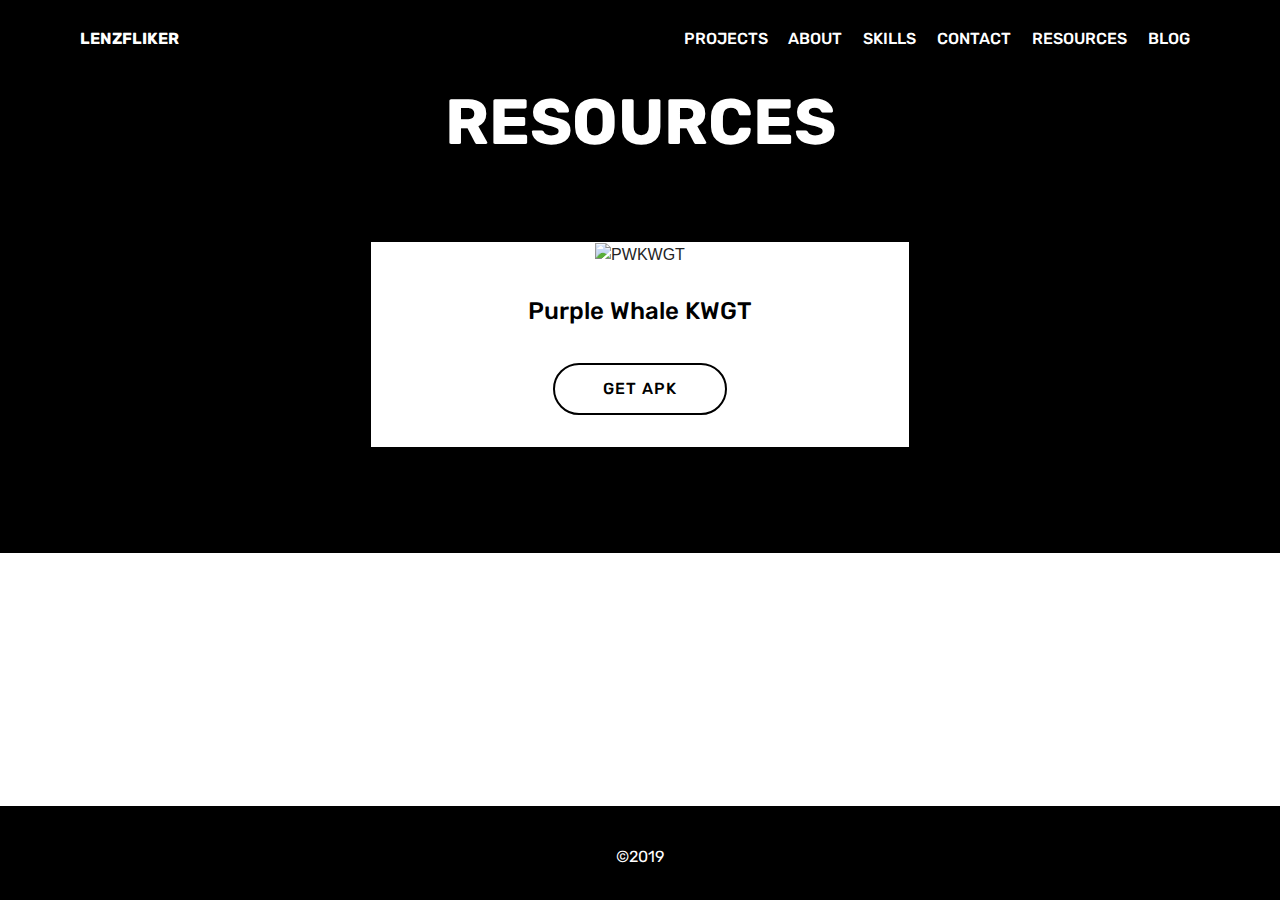
==== commit ab84241a: "create github pages" ====
--- a/resources.html
+++ b/resources.html
@@ -41,7 +41,7 @@
 <!-- /Google Analytics -->
 
 
-  <link rel="stylesheet" href="style.less" class="cid-rhVDGALJ6b" id="menu1-1d" data-rv-view="108"><section class="menu cid-rhVDGALJ6b" once="menu" id="menu1-1d">
+  <link rel="stylesheet" href="style.less" class="cid-rhVDGALJ6b" id="menu1-1d" data-rv-view="178"><section class="menu cid-rhVDGALJ6b" once="menu" id="menu1-1d">
 
     
 
@@ -79,7 +79,7 @@
     </nav>
 </section>
 
-<section class="services1 cid-rwJvp8wmtj" id="services1-1f">
+<section class="services1 cid-rwK50Zsx3G" id="services1-1t">
     <!---->
     
     <!---->
@@ -90,14 +90,14 @@
         <div class="row justify-content-center">
             <!--Titles-->
             <div class="title pb-5 col-12">
-                <h2 class="align-left pb-3 mbr-fonts-style display-2"><strong>RESOURCES</strong></h2>
+                <h2 class="align-left pb-3 mbr-fonts-style display-1"><strong>RESOURCES</strong></h2>
                 
             </div>
             <!--Card-1-->
             <div class="card col-12 col-md-6 p-3 last-child">
                 <div class="card-wrapper">
                     <div class="card-img">
-                        <img src="assets/images/purplewhalekwgt-800x600.png" alt="purplewhalekwgt" title="purplewhalekwgt">
+                        <img src="assets/images/purplewhalekwgt-800x600.png" alt="PWKWGT" title="PWKWGT">
                     </div>
                     <div class="card-box">
                         <h4 class="card-title mbr-fonts-style display-5">
--- a/assets/mobirise/css/mbr-additional.css
+++ b/assets/mobirise/css/mbr-additional.css
@@ -2421,54 +2421,50 @@
 .cid-rhVDGALJ6b .dropdown-item:hover {
   color: #c1c1c1 !important;
 }
-.cid-rwJvp8wmtj {
-  padding-top: 135px;
-  padding-bottom: 30px;
+.cid-rwK50Zsx3G {
+  padding-top: 90px;
+  padding-bottom: 90px;
   background-color: #000000;
 }
-.cid-rwJvp8wmtj h4 {
+.cid-rwK50Zsx3G h4 {
   font-weight: 500;
   margin-bottom: 0;
   text-align: left;
   padding-top: 2rem;
 }
-.cid-rwJvp8wmtj p {
+.cid-rwK50Zsx3G p {
   margin-bottom: 0;
   text-align: left;
   padding-top: 1.5rem;
 }
-.cid-rwJvp8wmtj .mbr-section-btn {
+.cid-rwK50Zsx3G .mbr-section-btn {
   padding-top: 2.5rem;
 }
-.cid-rwJvp8wmtj .mbr-section-btn a {
+.cid-rwK50Zsx3G .mbr-section-btn a {
   margin: 0;
 }
-.cid-rwJvp8wmtj .mbr-text {
+.cid-rwK50Zsx3G .mbr-text {
   color: #767676;
 }
-.cid-rwJvp8wmtj .card-wrapper {
+.cid-rwK50Zsx3G .card-wrapper {
   height: 100%;
   background: #ffffff;
 }
-.cid-rwJvp8wmtj .card-wrapper .card-box {
+.cid-rwK50Zsx3G .card-wrapper .card-box {
   padding: 0 2rem 2rem;
 }
 @media (max-width: 767px) {
-  .cid-rwJvp8wmtj .card:not(.last-child) {
+  .cid-rwK50Zsx3G .card:not(.last-child) {
     padding-bottom: 2rem;
   }
 }
-.cid-rwJvp8wmtj H2 {
+.cid-rwK50Zsx3G H2 {
   text-align: center;
   color: #ffffff;
 }
-.cid-rwJvp8wmtj .mbr-section-subtitle {
-  color: #ffffff;
+.cid-rwK50Zsx3G .card-title {
+  color: #000000;
   text-align: center;
-}
-.cid-rwJvp8wmtj .card-title {
-  text-align: center;
-  color: #000000;
 }
 .cid-rh5cj7y0Zn {
   padding-top: 30px;
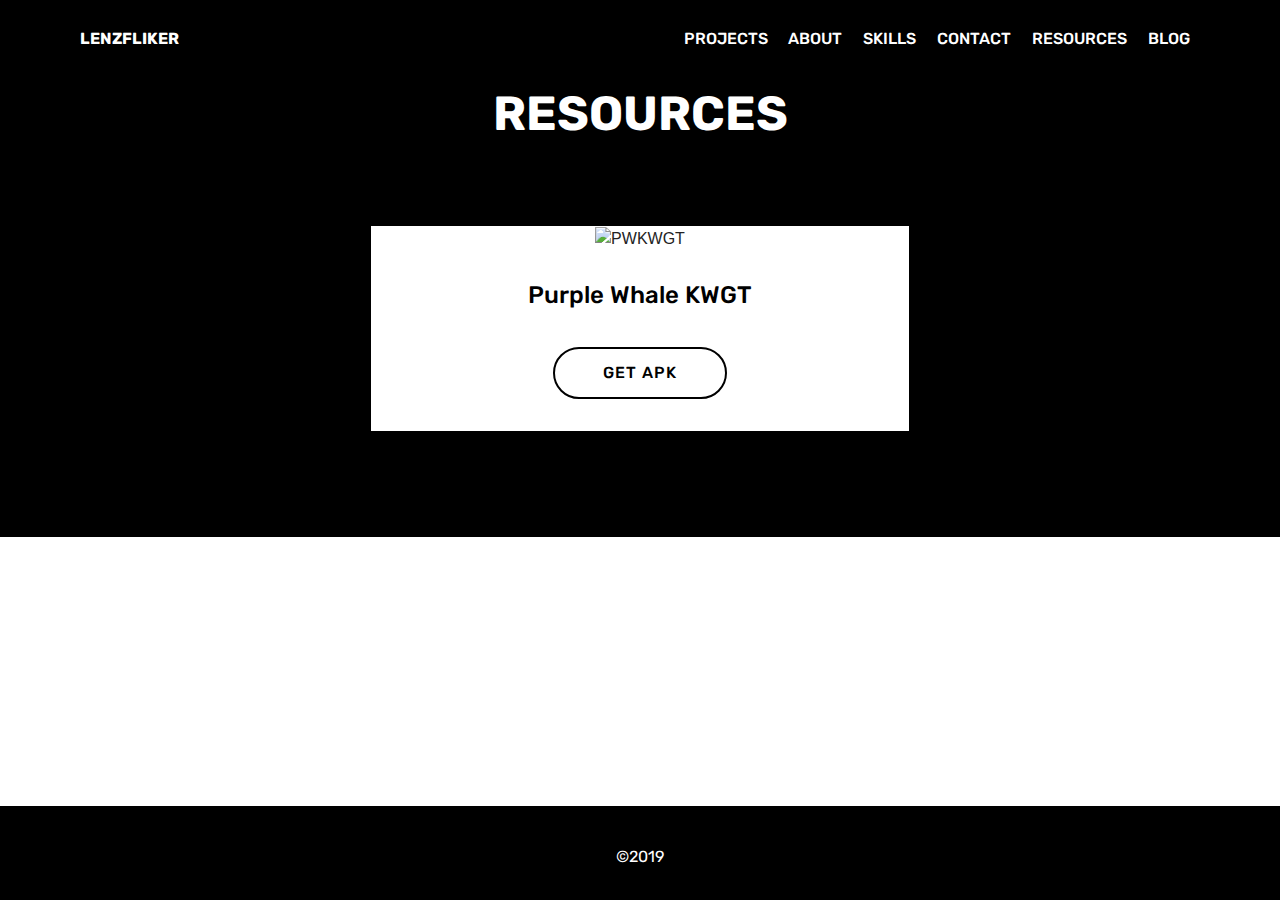
==== commit 75d4b1e6: "create github pages" ====
--- a/resources.html
+++ b/resources.html
@@ -41,7 +41,7 @@
 <!-- /Google Analytics -->
 
 
-  <link rel="stylesheet" href="style.less" class="cid-rhVDGALJ6b" id="menu1-1d" data-rv-view="178"><section class="menu cid-rhVDGALJ6b" once="menu" id="menu1-1d">
+  <link rel="stylesheet" href="style.less" class="cid-rhVDGALJ6b" id="menu1-1d" data-rv-view="304"><section class="menu cid-rhVDGALJ6b" once="menu" id="menu1-1d">
 
     
 
@@ -90,7 +90,7 @@
         <div class="row justify-content-center">
             <!--Titles-->
             <div class="title pb-5 col-12">
-                <h2 class="align-left pb-3 mbr-fonts-style display-1"><strong>RESOURCES</strong></h2>
+                <h2 class="align-left pb-3 mbr-fonts-style display-2"><strong>RESOURCES</strong></h2>
                 
             </div>
             <!--Card-1-->
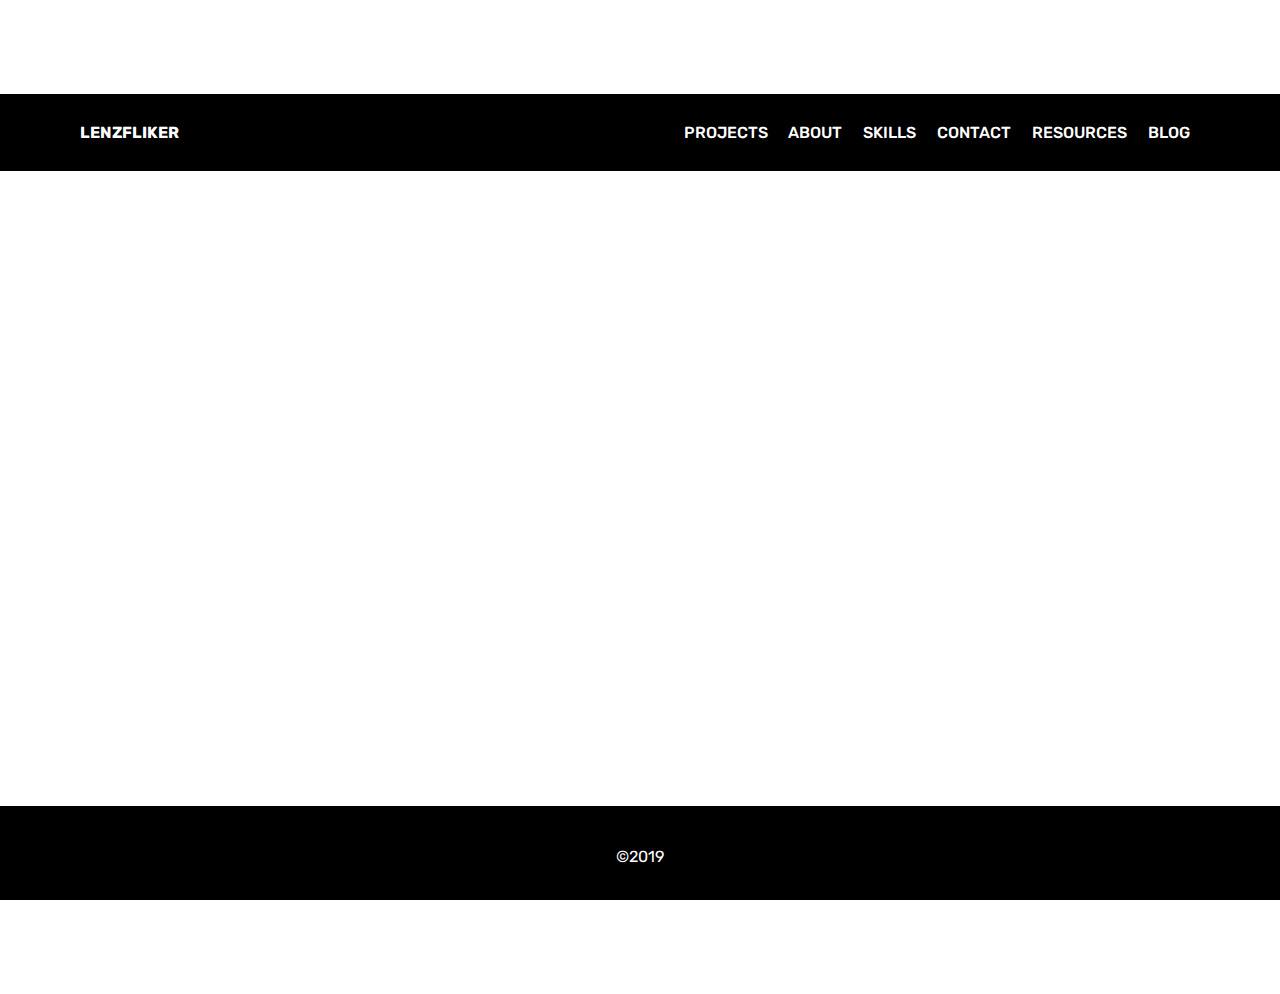
==== commit c6d56ff3: "create github pages" ====
--- a/resources.html
+++ b/resources.html
@@ -41,7 +41,7 @@
 <!-- /Google Analytics -->
 
 
-  <link rel="stylesheet" href="style.less" class="cid-rhVDGALJ6b" id="menu1-1d" data-rv-view="304"><section class="menu cid-rhVDGALJ6b" once="menu" id="menu1-1d">
+  <link rel="stylesheet" href="style.less" class="cid-rhVDGALJ6b" id="menu1-1d" data-rv-view="451"><section class="menu cid-rhVDGALJ6b" once="menu" id="menu1-1d">
 
     
 
@@ -77,45 +77,6 @@
             
         </div>
     </nav>
-</section>
-
-<section class="services1 cid-rwK50Zsx3G" id="services1-1t">
-    <!---->
-    
-    <!---->
-    <!--Overlay-->
-    
-    <!--Container-->
-    <div class="container">
-        <div class="row justify-content-center">
-            <!--Titles-->
-            <div class="title pb-5 col-12">
-                <h2 class="align-left pb-3 mbr-fonts-style display-2"><strong>RESOURCES</strong></h2>
-                
-            </div>
-            <!--Card-1-->
-            <div class="card col-12 col-md-6 p-3 last-child">
-                <div class="card-wrapper">
-                    <div class="card-img">
-                        <img src="assets/images/purplewhalekwgt-800x600.png" alt="PWKWGT" title="PWKWGT">
-                    </div>
-                    <div class="card-box">
-                        <h4 class="card-title mbr-fonts-style display-5">
-                            Purple Whale KWGT</h4>
-                        
-                        <!--Btn-->
-                        <div class="mbr-section-btn align-center"><a href="https://kutt.it/kwgt" class="btn btn-black-outline display-4" target="_blank">GET APK</a></div>
-                    </div>
-                </div>
-            </div>
-            <!--Card-2-->
-            
-            <!--Card-3-->
-            
-            <!--Card-4-->
-            
-        </div>
-    </div>
 </section>
 
 <section once="" class="cid-rh5cj7y0Zn mbr-reveal" id="footer7-1e">
--- a/assets/mobirise/css/mbr-additional.css
+++ b/assets/mobirise/css/mbr-additional.css
@@ -2421,51 +2421,6 @@
 .cid-rhVDGALJ6b .dropdown-item:hover {
   color: #c1c1c1 !important;
 }
-.cid-rwK50Zsx3G {
-  padding-top: 90px;
-  padding-bottom: 90px;
-  background-color: #000000;
-}
-.cid-rwK50Zsx3G h4 {
-  font-weight: 500;
-  margin-bottom: 0;
-  text-align: left;
-  padding-top: 2rem;
-}
-.cid-rwK50Zsx3G p {
-  margin-bottom: 0;
-  text-align: left;
-  padding-top: 1.5rem;
-}
-.cid-rwK50Zsx3G .mbr-section-btn {
-  padding-top: 2.5rem;
-}
-.cid-rwK50Zsx3G .mbr-section-btn a {
-  margin: 0;
-}
-.cid-rwK50Zsx3G .mbr-text {
-  color: #767676;
-}
-.cid-rwK50Zsx3G .card-wrapper {
-  height: 100%;
-  background: #ffffff;
-}
-.cid-rwK50Zsx3G .card-wrapper .card-box {
-  padding: 0 2rem 2rem;
-}
-@media (max-width: 767px) {
-  .cid-rwK50Zsx3G .card:not(.last-child) {
-    padding-bottom: 2rem;
-  }
-}
-.cid-rwK50Zsx3G H2 {
-  text-align: center;
-  color: #ffffff;
-}
-.cid-rwK50Zsx3G .card-title {
-  color: #000000;
-  text-align: center;
-}
 .cid-rh5cj7y0Zn {
   padding-top: 30px;
   padding-bottom: 30px;
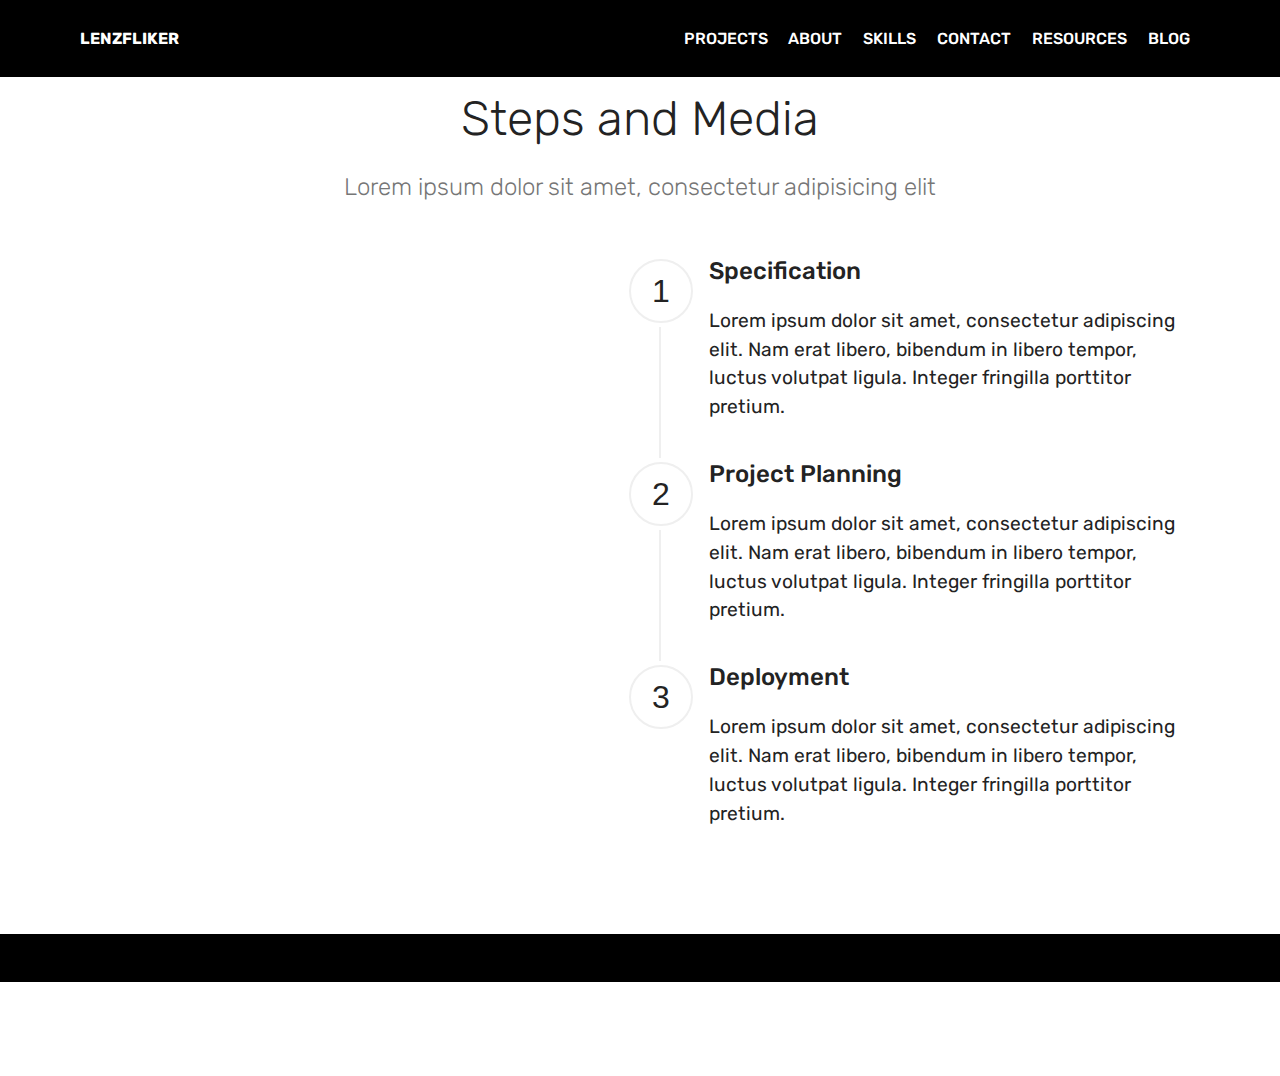
==== commit 92f47827: "create github pages" ====
--- a/resources.html
+++ b/resources.html
@@ -41,7 +41,7 @@
 <!-- /Google Analytics -->
 
 
-  <link rel="stylesheet" href="style.less" class="cid-rhVDGALJ6b" id="menu1-1d" data-rv-view="451"><section class="menu cid-rhVDGALJ6b" once="menu" id="menu1-1d">
+  <link rel="stylesheet" href="style.less" class="cid-rhVDGALJ6b" id="menu1-1d" data-rv-view="640"><section class="menu cid-rhVDGALJ6b" once="menu" id="menu1-1d">
 
     
 
@@ -77,6 +77,124 @@
             
         </div>
     </nav>
+</section>
+
+<section class="step3 cid-rwK876RoHK" id="step3-1w">
+
+    
+
+    
+    
+    <div class="container">
+        <h2 class="mbr-section-title pb-3 mbr-fonts-style align-center display-2">
+            Steps and Media</h2>
+        <h3 class="mbr-section-subtitle pb-5 mbr-fonts-style align-center display-5">
+            Lorem ipsum dolor sit amet, consectetur adipisicing elit
+        </h3>
+        <div class="media-container-row">
+            <div class="media-block" style="width: 49%;">
+                <div class="mbr-figure">
+                    <img src="assets/images/purplewhalekwgt-800x600.png" alt="" title="">
+                </div>
+            </div>
+            <div class="step-container">
+                <div class="card separline pb-4">
+                    <div class="step-element d-flex">
+                        <div class="step-wrapper pr-3">
+                            <div class="step d-flex align-items-center justify-content-center">
+                                1
+                            </div>
+                        </div>          
+                        <div class="step-text-content">
+                            <h4 class="mbr-step-title pb-3 mbr-fonts-style display-5">Specification
+                            </h4>
+                            <p class="mbr-step-text mbr-fonts-style display-7">
+                                Lorem ipsum dolor sit amet, consectetur adipiscing elit. Nam erat libero, bibendum in libero tempor, luctus volutpat ligula. Integer fringilla porttitor pretium.
+                            </p>
+                        </div>
+                    </div>
+                </div>
+
+                <div class="card separline pb-4">
+                    <div class="step-element d-flex">
+                        <div class="step-wrapper pr-3">
+                            <div class="step d-flex align-items-center justify-content-center">
+                                2
+                            </div>
+                        </div>          
+                        <div class="step-text-content">
+                            <h4 class="mbr-step-title pb-3 mbr-fonts-style display-5">Project Planning</h4>
+                            <p class="mbr-step-text mbr-fonts-style display-7">
+                                Lorem ipsum dolor sit amet, consectetur adipiscing elit. Nam erat libero, bibendum in libero tempor, luctus volutpat ligula. Integer fringilla porttitor pretium.</p>
+                        </div>
+                    </div>
+                </div>
+
+                <div class="card">
+                    <div class="step-element d-flex">
+                        <div class="step-wrapper pr-3">
+                            <div class="step d-flex align-items-center justify-content-center">
+                                3
+                            </div>
+                        </div>          
+                        <div class="step-text-content">
+                            <h4 class="mbr-step-title pb-3 mbr-fonts-style display-5">Deployment
+                            </h4>
+                            <p class="mbr-step-text mbr-fonts-style display-7">
+                                Lorem ipsum dolor sit amet, consectetur adipiscing elit. Nam erat libero, bibendum in libero tempor, luctus volutpat ligula. Integer fringilla porttitor pretium.</p>
+                        </div>
+                    </div>
+                </div>
+
+                
+
+                
+
+                
+
+                
+
+                
+
+                
+            </div>
+        </div>
+    </div>
+</section>
+
+<section class="cid-rwK8EINdI1" id="social-buttons2-1z">
+
+    
+
+    
+
+    <div class="container">
+        <div class="media-container-row">
+            <div class="col-md-8 align-center">
+                
+                <div class="social-list pl-0 mb-0">
+                    <a href="https://twitter.com/lenzfliker" target="_blank">
+                        <span class="px-2 mbr-iconfont mbr-iconfont-social fa-twitter fab"></span>
+                    </a>
+                    <a href="https://linkedin.com/in/lenzfliker/" target="_blank">
+                        <span class="px-2 mbr-iconfont mbr-iconfont-social fa-linkedin-in fab"></span>
+                    </a>
+                    <a href="https://instagram.com/lenzfliker" target="_blank">
+                        <span class="px-2 mbr-iconfont mbr-iconfont-social fa-instagram fab"></span>
+                    </a>
+                    <a href="https://www.youtube.com/lenzfliker" target="_blank">
+                        <span class="px-2 mbr-iconfont mbr-iconfont-social fa-youtube fab"></span>
+                    </a>
+                    <a href="https://m.me/lenzfliker" target="_blank">
+                        <span class="px-2 mbr-iconfont mbr-iconfont-social fa-facebook-messenger fab"></span>
+                    </a>
+                    <a href="https://github.com/LENZFLIKER" target="_blank">
+                        <span class="px-2 mbr-iconfont mbr-iconfont-social fa-github fab"></span>
+                    </a>
+                </div>
+            </div>
+        </div>
+    </div>
 </section>
 
 <section once="" class="cid-rh5cj7y0Zn mbr-reveal" id="footer7-1e">
@@ -138,6 +256,7 @@
   <script src="assets/smoothscroll/smooth-scroll.js"></script>
   <script src="assets/touchswipe/jquery.touch-swipe.min.js"></script>
   <script src="assets/viewportchecker/jquery.viewportchecker.js"></script>
+  <script src="assets/sociallikes/social-likes.js"></script>
   <script src="assets/dropdown/js/nav-dropdown.js"></script>
   <script src="assets/dropdown/js/navbar-dropdown.js"></script>
   <script src="assets/theme/js/script.js"></script>
--- a/assets/mobirise/css/mbr-additional.css
+++ b/assets/mobirise/css/mbr-additional.css
@@ -1940,6 +1940,18 @@
 .cid-rwJnMvspZm P {
   color: #767676;
 }
+.cid-rwK8nptDge {
+  padding-top: 0px;
+  padding-bottom: 0px;
+  background: linear-gradient(0deg, #000000, #000000);
+}
+.cid-rwK8nptDge .mbr-iconfont-social {
+  font-size: 32px;
+  color: #ffffff;
+}
+.cid-rwK8nptDge .social-list a:focus {
+  text-decoration: none;
+}
 .cid-rh5cj7y0Zn {
   padding-top: 30px;
   padding-bottom: 30px;
@@ -2421,6 +2433,77 @@
 .cid-rhVDGALJ6b .dropdown-item:hover {
   color: #c1c1c1 !important;
 }
+.cid-rwK876RoHK {
+  padding-top: 90px;
+  padding-bottom: 90px;
+  background-color: #ffffff;
+}
+.cid-rwK876RoHK .mbr-section-subtitle {
+  color: #767676;
+  text-align: center;
+  font-weight: 300;
+}
+.cid-rwK876RoHK .step {
+  width: 64px;
+  height: 64px;
+  font-size: 32px;
+  border-radius: 50%;
+  border: 2px solid #efefef;
+}
+@media (max-width: 767px) {
+  .cid-rwK876RoHK .step {
+    width: 48px;
+    height: 48px;
+    font-size: 24px;
+  }
+}
+.cid-rwK876RoHK .separline {
+  position: relative;
+}
+.cid-rwK876RoHK .separline:after {
+  top: 68px;
+  left: 30px;
+  position: absolute;
+  content: "";
+  width: 2px;
+  height: calc(100% - (32px + 4px) * 2);
+  background-color: #efefef;
+}
+@media (max-width: 767px) {
+  .cid-rwK876RoHK .separline:after {
+    top: 52px;
+    left: 22px;
+    height: calc(100% - 56px);
+  }
+}
+.cid-rwK876RoHK .media-block {
+  flex-shrink: 0;
+  -webkit-flex-shrink: 0;
+}
+@media (min-width: 992px) {
+  .cid-rwK876RoHK .media-block {
+    padding-right: 2rem;
+  }
+}
+@media (max-width: 991px) {
+  .cid-rwK876RoHK .media-block {
+    flex-basis: 100%;
+    -webkit-flex-basis: 100%;
+    padding-bottom: 2rem;
+  }
+}
+.cid-rwK8EINdI1 {
+  padding-top: 0px;
+  padding-bottom: 0px;
+  background: linear-gradient(0deg, #000000, #000000);
+}
+.cid-rwK8EINdI1 .mbr-iconfont-social {
+  font-size: 32px;
+  color: #ffffff;
+}
+.cid-rwK8EINdI1 .social-list a:focus {
+  text-decoration: none;
+}
 .cid-rh5cj7y0Zn {
   padding-top: 30px;
   padding-bottom: 30px;
